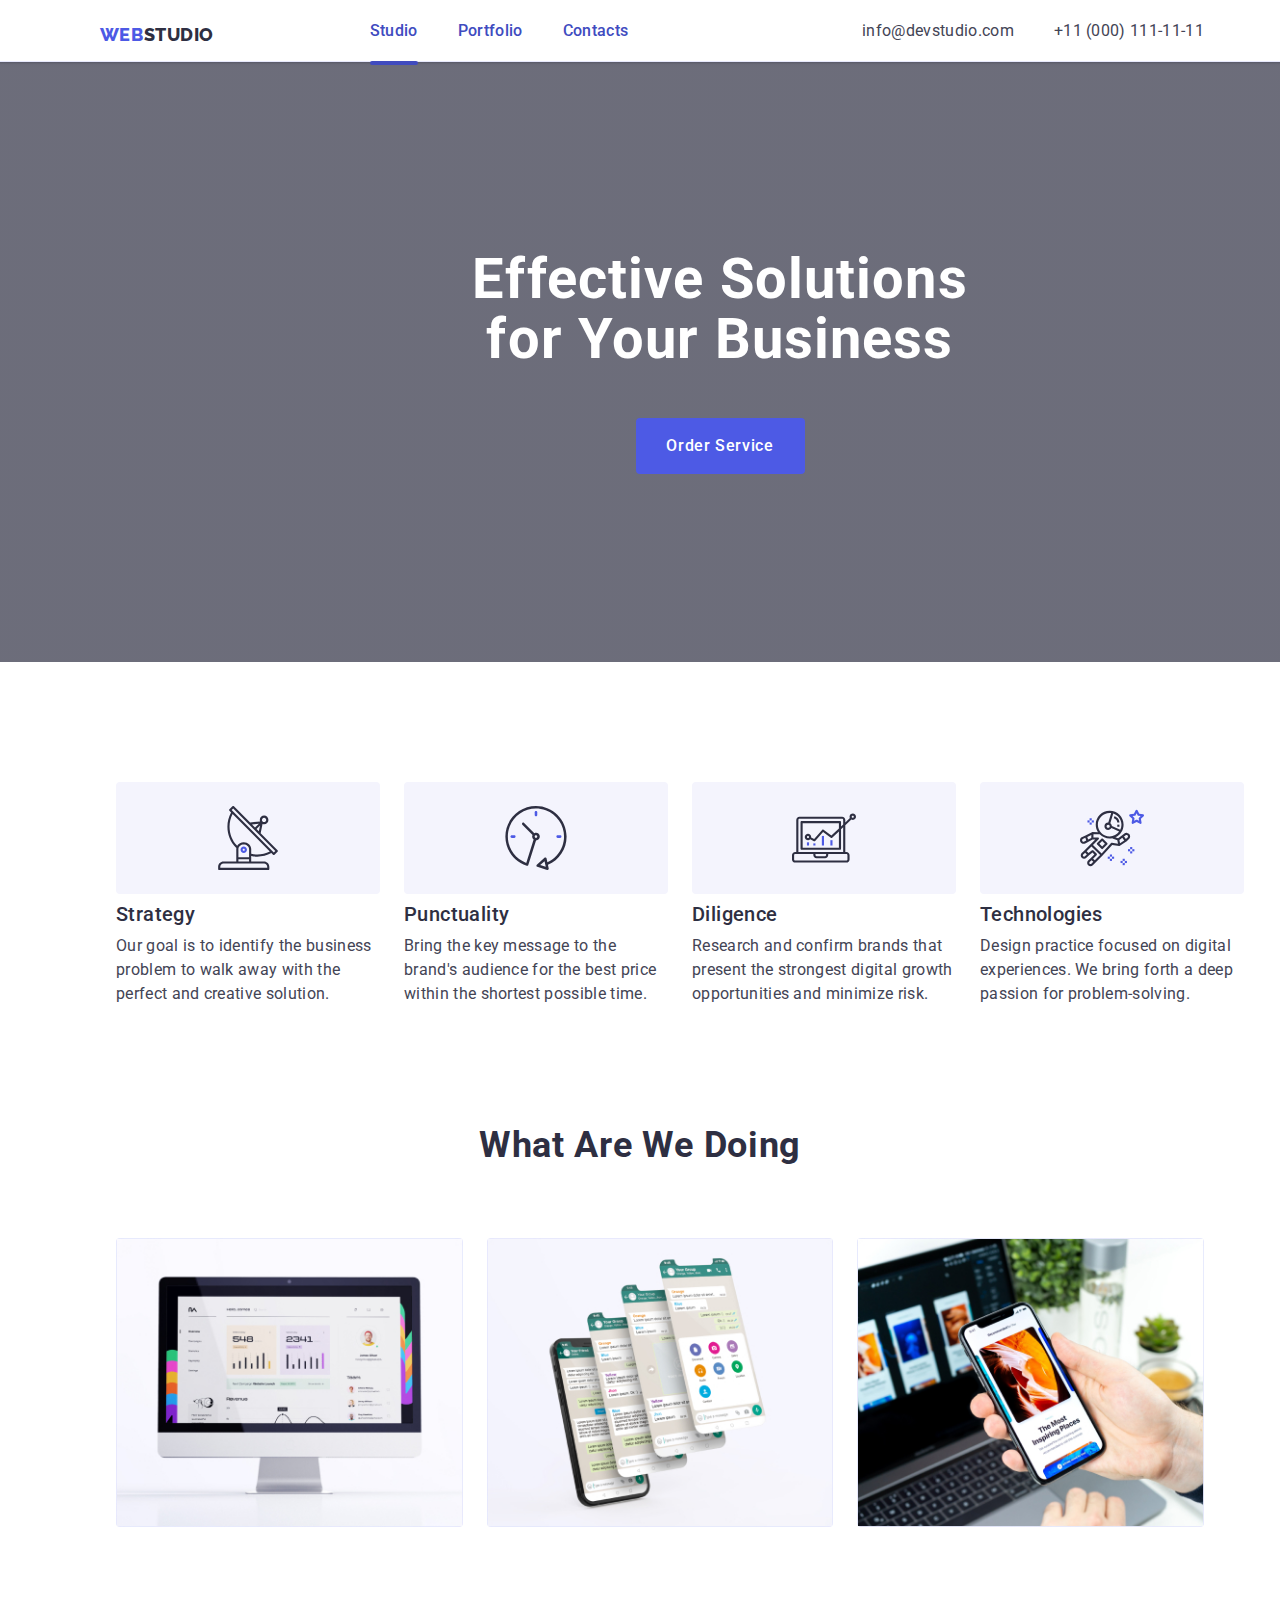
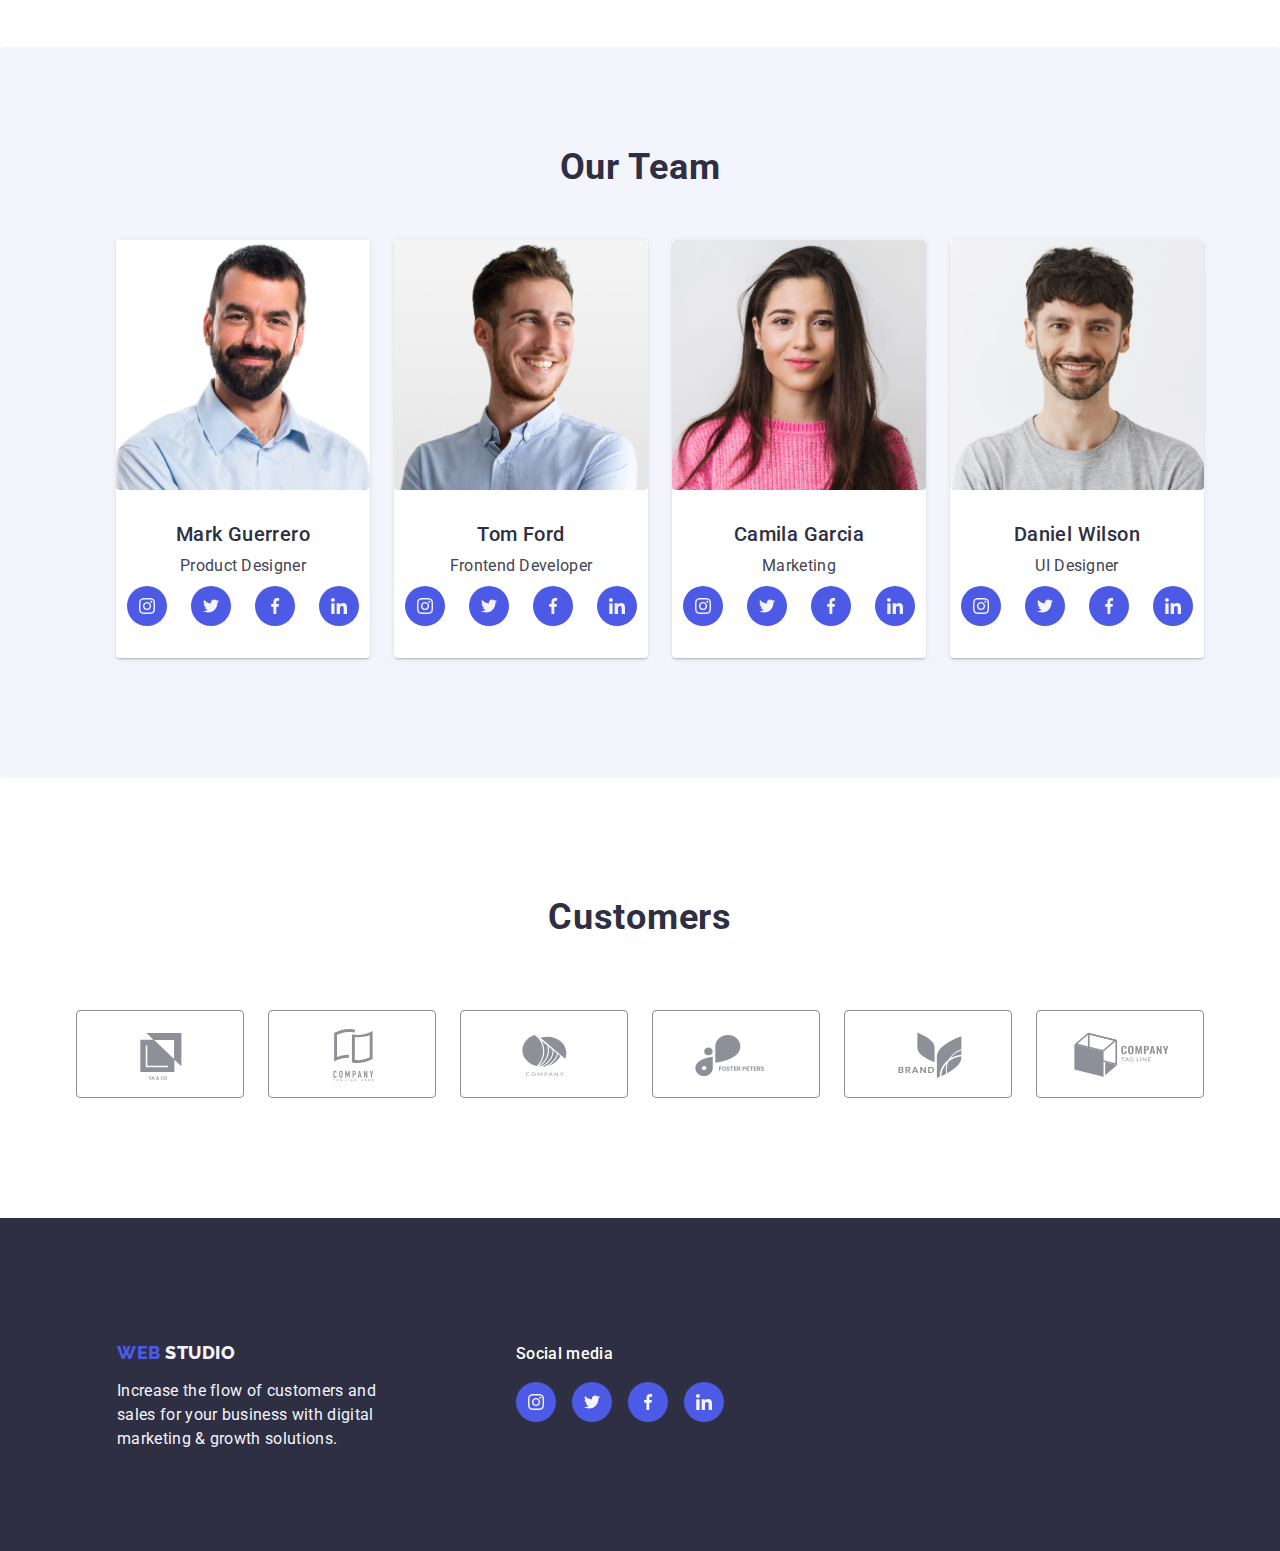
==== index.html @ b7821b1b "starting" ====
<!DOCTYPE html>
<html lang="en">

<head>
  <meta charset="UTF-8" />
  <meta name="viewport" content="width=device-width, initial-scale=1.0" />
  <title>webstudio</title>
  <link rel="stylesheet" href="https://cdnjs.cloudflare.com/ajax/libs/modern-normalize/2.0.0/modern-normalize.min.css"
    integrity="sha512-4xo8blKMVCiXpTaLzQSLSw3KFOVPWhm/TRtuPVc4WG6kUgjH6J03IBuG7JZPkcWMxJ5huwaBpOpnwYElP/m6wg=="
    crossorigin="anonymous" referrerpolicy="no-referrer" />
  <link rel="preconnect" href="https://fonts.googleapis.com" />
  <link rel="preconnect" href="https://fonts.gstatic.com" crossorigin />
  <link href="https://fonts.googleapis.com/css2?family=Raleway:wght@800&family=Roboto:wght@400;500;700&display=swap"
    rel="stylesheet" />
  <link rel="stylesheet" href="./css/styles.css" />
  <link rel="portfolio" href="./portfolio.html" />

</head>

<!-- header section -->

<body>
  <header class="header-section">
    <div class="display-flex container">
      <nav class="display-flex ">
        <a class="logo_webstudio link " href="./index.html">web<span class="studio_icon">Studio</span></a>
        <ul class="display-flex child">
          <li>
            <a class="list_item link nav-link" href="./index.html">Studio</a>
          </li>
          <li>
            <a class="list_item link " href="./portfolio.html">Portfolio</a>
          </li>
          <li>
            <a class="list_item link " href="">Contacts</a>
          </li>
        </ul>
      </nav>
      <!-- contact section -->

      <address class="contact-info">
        <ul class="address-item list">
          <li>
            <a class="contact_item link" href="mailto:info@devstudio.com">info@devstudio.com</a>
          </li>
          <li>
            <a class="contact_item link " href="tel:+110001111111">
              +11 (000) 111-11-11</a>
          </li>
        </ul>
      </address>
    </div>
  </header>


  <main>
    <!-- title section-->

    <section class="title_section display-flex">
      <div class="container">
        <h1 class="title-efectiv-solution">
          Effective Solutions for Your Business
        </h1>
        <button class="book_service_button " type="button" data-modal-open>Order
          Service
        </button>
      </div>
    </section>

    <!-- about section -->

    <section class=" title-section-h">
      <div class="container">
        <h2 class="visually-hidden">title</h2>
        <ul class="list display-flex-about-section">
          <li>
            <div class="div-icon">
              <svg width="64" height="64">
                <use href="./images/icons.svg#antenna"></use>
              </svg>
            </div>
            <h3 class="about-section-title">Strategy</h3>
            <p class="paragraf-about-section">
              Our goal is to identify the business problem to walk away with
              the perfect and creative solution.
            </p>
          </li>
          <li class="about-section-list">
            <div class="div-icon">
              <svg width="64" height="64">
                <use href="./images/icons.svg#clock"></use>
              </svg>
            </div>
            <h3 class="about-section-title">Punctuality</h3>
            <p class="paragraf-about-section">
              Bring the key message to the brand's audience for the best price
              within the shortest possible time.
            </p>
          </li>
          <li class="about-section-list">
            <div class="div-icon">
              <svg width="64" height="64">
                <use href="./images/icons.svg#diagram"></use>
              </svg>
            </div>
            <h3 class="about-section-title">Diligence</h3>
            <p class="paragraf-about-section">
              Research and confirm brands that present the strongest digital
              growth opportunities and minimize risk.
            </p>
          </li>
          <li class="about-section-list">
            <div class="div-icon">
              <svg width="64" height="64">
                <use href="./images/icons.svg#astronaut"></use>
              </svg>
            </div>
            <h3 class="about-section-title">Technologies</h3>
            <p class="paragraf-about-section">
              Design practice focused on digital experiences. We bring forth a
              deep passion for problem-solving.
            </p>
          </li>
        </ul>
      </div>
    </section>

    <!-- what we are doing section -->
    <section class="what-are-we-doing-section">
      <div class="container">
        <h2 class="what-are-we-title">What are we doing</h2>
        <ul class="list what-are-we-doing-list">
          <li class="imag-list">
            <img class="images" src="./images/imagespc.jpg" alt="pc picture" width="360" height="300" />
          </li>
          <li class="imag-list">
            <img class="images" src="./images/imagesphone.jpg" alt="phone pages" width="360" height="300" />
          </li>
          <li class="imag-list">
            <img class="images" src="./images/imagesphone2.jpg" alt="phone picture" width="360" height="300" />
          </li>
        </ul>
      </div>
    </section>
    <!-- out team section -->

    <section class="our_team_section">
      <div class="container">
        <h2 class="team_title">Our Team</h2>
        <ul class=" our-team-list list">
          <li class="image-background">
            <img class="images" src="./images/imgmark.jpg" alt="Mark picture" width="264" height="260" />
            <div class="name-and-post">
              <h3 class="our_team_subtitle">Mark Guerrero</h3>
              <p class="paragraf_item">Product Designer</p>
              <ul class="social-links">
                <li class="for-all-list">
                  <a href="instagram.com" class="link-web">
                    <svg width="16" height="16" class="svg-list">
                      <use href="./images/icons.svg#instagram"></use>
                    </svg>
                  </a>
                </li>
                <li class="for-all-list">
                  <a href="twitter.com" class="link-web">
                    <svg width="16" height="16" class="svg-list">
                      <use href="./images/icons.svg#twitter"></use>
                    </svg>
                  </a>
                </li>
                <li class="for-all-list">
                  <a href="facebook.com" class="link-web">
                    <svg width="16" height="16" class="svg-list">
                      <use href="./images/icons.svg#facebook"></use>
                    </svg>
                  </a>
                </li>
                <li class="for-all-list">
                  <a href="linkedin.com" class="link-web">
                    <svg width="16" height="16" class="svg-list">
                      <use href="./images/icons.svg#linkedin"></use>
                    </svg>
                  </a>
                </li>
              </ul>
            </div>
          </li>
          <li class="image-background">
            <img class="images" src="./images/imgtom.jpg" alt="Tom picture" width="264" height="260" />
            <div class="name-and-post">
              <h3 class="our_team_subtitle">Tom Ford</h3>
              <p class="paragraf_item">Frontend Developer</p>
              <ul class="social-links">
                <li class="for-all-list">
                  <a href="instagram.com" class="link-web">
                    <svg width="16" height="16" class="svg-list">
                      <use href="./images/icons.svg#instagram"></use>
                    </svg>
                  </a>
                </li>
                <li class="for-all-list">
                  <a href="twitter.com" class="link-web">
                    <svg width="16" height="16" class="svg-list">
                      <use href="./images/icons.svg#twitter"></use>
                    </svg>
                  </a>
                </li>
                <li class="for-all-list">
                  <a href="facebook.com" class="link-web">
                    <svg width="16" height="16" class="svg-list">
                      <use href="./images/icons.svg#facebook"></use>
                    </svg>
                  </a>
                </li>
                <li class="for-all-list">
                  <a href="linkedin.com" class="link-web">
                    <svg width="16" height="16" class="svg-list">
                      <use href="./images/icons.svg#linkedin"></use>
                    </svg>
                  </a>
                </li>
              </ul>
            </div>
          </li>
          <li class="image-background">
            <img class="images" src="./images/imgCamila.jpg" alt="Camila picture" width="264" height="260" />
            <div class="name-and-post">
              <h3 class="our_team_subtitle">Camila Garcia</h3>
              <p class="paragraf_item">Marketing</p>
              <ul class="social-links">
                <li class="for-all-list">
                  <a href="instagram.com" class="link-web">
                    <svg width="16" height="16" class="svg-list">
                      <use href="./images/icons.svg#instagram"></use>
                    </svg>
                  </a>
                </li>
                <li class="for-all-list">
                  <a href="twitter.com" class="link-web">
                    <svg width="16" height="16" class="svg-list">
                      <use href="./images/icons.svg#twitter"></use>
                    </svg>
                  </a>
                </li>
                <li class="for-all-list">
                  <a href="facebook.com" class="link-web">
                    <svg width="16" height="16" class="svg-list">
                      <use href="./images/icons.svg#facebook"></use>
                    </svg>
                  </a>
                </li>
                <li class="for-all-list">
                  <a href="linkedin.com" class="link-web">
                    <svg width="16" height="16" class="svg-list">
                      <use href="./images/icons.svg#linkedin"></use>
                    </svg>
                  </a>
                </li>
              </ul>
            </div>
          </li>
          <li class="image-background">
            <img class="images" src="./images/imgDaniel.jpg" alt="Daniel picture" width="264" height="260" />
            <div class="name-and-post">
              <h3 class="our_team_subtitle">Daniel Wilson</h3>
              <p class="paragraf_item">UI Designer</p>
              <ul class="social-links">
                <li class="for-all-list">
                  <a href="instagram.com" class="link-web">
                    <svg width="16" height="16" class="svg-list">
                      <use href="./images/icons.svg#instagram"></use>
                    </svg>
                  </a>
                </li>
                <li class="for-all-list">
                  <a href="twitter.com" class="link-web">
                    <svg width="16" height="16" class="svg-list">
                      <use href="./images/icons.svg#twitter"></use>
                    </svg>
                  </a>
                </li>
                <li class="for-all-list">
                  <a href="facebook.com" class="link-web">
                    <svg width="16" height="16" class="svg-list">
                      <use href="./images/icons.svg#facebook"></use>
                    </svg>
                  </a>
                </li>
                <li class="for-all-list">
                  <a href="linkedin.com" class="link-web">
                    <svg width=" 16" height=" 16" class="svg-list">
                      <use href="./images/icons.svg#linkedin"></use>
                    </svg>
                  </a>
                </li>
              </ul>
            </div>
          </li>
        </ul>
      </div>
    </section>
    <!-- costumer section -->
    <section class="section-costumers">
      <div class="container">
        <h2 class="costumer-title">Customers</h2>
        <ul class="costumers-list">
          <li class="elements-list">
            <a href="" class="elements-link">
              <svg width="104" height="56" class="svg-for-list">
                <use href="./images/icons.svg#Logo-squere"></use>
              </svg></a>
          </li>
          <li class="elements-list">
            <a href="" class="elements-link">
              <svg width="104" height="56" class="svg-for-list">
                <use href="./images/icons.svg#Logo-company-squere"></use>
              </svg></a>
          </li>
          <li class="elements-list">
            <a href="" class="elements-link">
              <svg width="104" height="56" class="svg-for-list">
                <use href="./images/icons.svg#Logo-round"></use>
              </svg></a>
          </li>
          <li class="elements-list">
            <a href="" class="elements-link">
              <svg width="104" height="56" class="svg-for-list">
                <use href="./images/icons.svg#Logo-foster"></use>
              </svg></a>
          </li>
          <li class="elements-list">
            <a href="" class="elements-link">
              <svg width="104" height="56" class="svg-for-list">
                <use href="./images/icons.svg#Logo-brand"></use>
              </svg></a>
          </li>
          <li class="elements-list">
            <a href="" class="elements-link">
              <svg width="104" height="56" class="svg-for-list">
                <use href="./images/icons.svg#Logo-company"></use>
              </svg></a>
          </li>
        </ul>
      </div>
    </section>
  </main>
  <!-- footer section -->

  <footer>

    <div class="footer-div container ">

      <div class="div-logo-footer">
        <a class="logo_webstudio link" href="./index.html">web
          <span class="studio_item_foother">Studio</span>
        </a>
        <p class="footer_text">
          Increase the flow of customers and sales for your business with
          digital marketing & growth solutions.
        </p>
      </div>

      <div class="container div-social-media">
        <p class="social-media-footer">Social media</p>
        <ul class="social-links-footer">
          <li class="for-all-list-footer">
            <a href="instagram.com" class="link-web-footer">
              <svg width="24" height="24" class="svg-list">
                <use href="./images/icons.svg#instagram"></use>
              </svg>
            </a>
          </li>
          <li class="for-all-list-footer">
            <a href="twitter.com" class="link-web-footer">
              <svg width="24" height="24" class="svg-list">
                <use href="./images/icons.svg#twitter"></use>
              </svg>
            </a>
          </li>
          <li class="for-all-list-footer">
            <a href="facebook.com" class="link-web-footer">
              <svg width="24" height="24" class="svg-list">
                <use href="./images/icons.svg#facebook"></use>
              </svg>
            </a>
          </li>
          <li class="for-all-list-footer">
            <a href="linkedin.com" class="link-web-footer">
              <svg width="24" height="24" class="svg-list">
                <use href="./images/icons.svg#linkedin"></use>
              </svg>
            </a>
          </li>
        </ul>
      </div>

    </div>
  </footer>

  <div class="modal-window is-hidden" data-modal>
    <div class="inside-modal-window">
      <button class="button-modal-window" type="button" data-modal-close>
        <svg width="8" height="8" class="svg-modal-window">
          <use href="./images/icons.svg#close-buton"></use>
        </svg> </button>
    </div>

  </div>
  <script src="./modal.js"></script>
</body>

</html>
---- css/styles.css ----
:root {
  --SLATE: #434455;
  --IRIS: #4d5ae5;
  --CLOUD: #f4f4fd;
  --NAVY-BLUE: #2e2f42;
  --WHITE: #ffffffff;
  --OCEAN: #404bbf;
  --CORNFLOWER: #e7e9fc;
  --text-font-family: "Roboto", sans-serif;
  --logo-font-family: "Raleway", sans-serif;
}
body {
  background-color: #ffffffff;
  color: #434455;
  font-family: var(--text-font-family);
  font-size: 16px;
  font-style: normal;
  font-weight: 400;
  line-height: 24px; /* 150% */
  letter-spacing: 0.32px;
}

/* global styles */
*,
*::before,
*::after {
  box-sizing: border-box;
}
* {
  margin: 0;
}
a {
  text-decoration: none;
}
ul {
  list-style-type: none;
}

.nav-link::after {
  display: block;
  content: "";
  position: absolute;
  left: 0;
  bottom: -1px;
  background-color: #404bbf;
  border-radius: 2px;
  width: 100%;
  height: 4px;
 color: #404bbf;
}



/* container si flex general */
.container {
  width: 1158px;
  margin: 0 auto;
  padding: 0 15px;
}
.display-flex {
  display: flex;
  align-items: center;
  margin-inline: auto;
  gap: 40px;
}
/* visual hiden */

.visually-hidden {
  position: absolute;
  width: 1px;
  height: 1px;
  margin: -1px;
  border: 0;
  padding: 0;
  white-space: nowrap;
  clip-path: inset(100%);
  clip: rect(0 0 0 0);
  overflow: hidden;
}

/* logo section */

.header-section {
  flex-shrink: 0;
  flex-direction: row;
  align-items: center;
  border-bottom: 1px solid #e7e9fc;
  box-shadow: 0px 2px 1px rgba(46, 47, 66, 0.08),
    0px 1px 1px rgba(46, 47, 66, 0.16), 0px 1px 6px rgba(46, 47, 66, 0.08);
}

.logo_webstudio {
  font-family: var(--logo-font-family);
  font-size: 18px;
  font-weight: 800;
  line-height: 1.17;
  letter-spacing: 0.03em;
  text-transform: uppercase;
  color: var(--IRIS), #4d5ae5;
  padding-top: 24px;
}

.child {
  list-style-type: none;
  gap: 40px;
}

.studio_icon {
  color: var(--NAVY-BLUE);
}

.list_item {color: #404bbf;
  /* color: var(--NAVY-BLUE), #2e2f42; */
  font-size: 16px;
  font-weight: 500;
  line-height: 1.5;
  letter-spacing: 0.02em;
  padding-top: 24px;
  padding-bottom: 24px;
  position: relative;
  
  transition: color 250ms cubic-bezier(0.4, 0, 0.2, 1);
}

.link {
  text-decoration: none;
  color: #404bbf;
}

.link:hover,
.link:focus {
  color: var(--OCEAN);
}

/* contact section */

.contact-info {
  padding-left: 130px;
}
.address-item {
  color: var(--SLATE), #434455;
  font-style: normal;
  display: flex;
  gap: 40px;
  transition: color 250ms cubic-bezier(0.4, 0, 0.2, 1);
}

.contact_item {
  color: var(--SLATE), #434455;
  transition: color 250ms cubic-bezier(0.4, 0, 0.2, 1);
}

/* title section */

.title_section {
  background-image: linear-gradient(
      rgba(46, 47, 66, 0.7),
      rgba(46, 47, 66, 0.7)
    ),
    url(../images/background-image.jpg);
  background-size: cover;
  background-repeat: no-repeat;
  background-position: center;
  color: var(--WHITE);
  font-size: 56px;
  font-weight: 700;
  line-height: 1.07;
  letter-spacing: 0.02em;
  width: 1440px;
  height: 600px;
  flex-shrink: 0;
  padding-top: 188px;
  padding-bottom: 188px;
  max-width: 1440px;
}

.title-efectiv-solution {
  font-size: 56px;
  font-weight: 700;
  line-height: 1.07;
  letter-spacing: 0.02em;
  text-align: center;
  max-width: 496px;
  margin: 0 auto;
}

/* buton section index */

.book_service_button {
  font-family: var(--text-font-family);
  background-color: var(--IRIS);
  color: var(--WHITE);
  margin: 0 auto;
  font-size: 16px;
  font-style: normal;
  font-weight: 500;
  line-height: 24px; /* 150% */
  letter-spacing: 0.64px;
  cursor: pointer;
  display: block;
  margin-top: 48px;
  min-width: 169px;
  height: 56px;
  border: none;
  border-radius: 4px;
  transition: background-color 250ms cubic-bezier(0.4, 0, 0.2, 1);
}

.book_service_button:hover,
.book_service_button:focus {
  background-color: var(--OCEAN);
}

/* about section  */
.list {
  list-style: none;
  color: var(--SLATE), #434455;
}
.title-section-h {
  padding: 120px 0;
  display: flex;
}
.display-flex-about-section {
  display: flex;
  gap: 24px;
}

.div-icon {
  display: flex;
  align-items: center;
  justify-content: center;
  height: 112px;
  background-color: #f4f4fd;
  border-radius: 4px;
  margin-bottom: 8px;
}

.about-section-title {
  color: #2e2f42;
  font-size: 20px;
  font-style: normal;
  font-weight: 500;
  line-height: 1.2;
  letter-spacing: 0.4px;
  text-align: center;
  width: calc((100% - 72px) / 4);
  margin-bottom: 8px;
}

.paragraf-about-section {
  color: var(--SLATE);
  background-color: var(--WHITE);
  display: flex;
  width: 264px;
  height: 72px;
}

/* what we are doing section  */

.what-are-we-doing-section {
  padding-bottom: 120px;
}

.what-are-we-title {
  color: var(--NAVY-BLUE);
  text-align: center;
  font-size: 36px;
  font-style: normal;
  font-weight: 700;
  line-height: 1.11;
  letter-spacing: 0.72px;
  text-transform: capitalize;
  margin: 0 auto;
  margin-bottom: 72px;
}

.what-are-we-doing-list {
  display: flex;
  gap: 24px;
}

.imag-list {
  flex-basis: calc(100% - 48px) / 3;
}

.images {
  display: block;
  border-radius: 4px;
  max-width: 100%;
  height: auto;
  transition: box-shadow 250ms cubic-bezier(0.4, 0, 0, 0.2, 1);
}
.images:hover,
.images:focus {
  transform: translateY(0%);
}

/* our tem section */

.our_team_section {
  background-color: var(--CLOUD);
  padding: 120px 0;
  border-radius: 4px;
}

.team_title {
  color: var(--NAVY-BLUE);
  text-align: center;
  font-size: 36px;
  font-style: normal;
  font-weight: 700;
  line-height: 1.11px;
  letter-spacing: 0.02em;
  text-transform: capitalize;
  margin-bottom: 72px;
}

.our-team-list {
  display: flex;
  gap: 24px;
  border-radius: 4px;
}
.image-background {
  border-radius: 0px 0px 4px 4px;
  width: calc((100% - 72px) / 4);
  background-color: #ffffff;
  box-shadow: 0px 1px 6px rgba(46, 47, 66, 0.08),
    0px 1px 1px rgba(46, 47, 66, 0.16), 0px 2px 1px rgba(46, 47, 66, 0.08);
}
.name-and-post {
  padding-top: 32px;
  padding-bottom: 32px;
  padding: 32px 0;
  text-align: center;
  background-color: #ffffff;
  border-radius: 4px;
}
.our_team_subtitle {
  color: #2e2f42;
  font-size: 20px;
  font-style: normal;
  font-weight: 500;
  line-height: 1.2;
  letter-spacing: 0.02em;
  background-color: var(--WHITE), #ffffffff;
  text-align: center;
  margin-bottom: 8px;
}

.paragraf_item {
  text-align: center;
}

.social-links {
  display: flex;
  justify-content: center;
  gap: 24px;
  margin-top: 8px;
  align-items: center;
  padding: 0;
}

.for-all-list {
  width: 40px;
  height: 40px;
}
.link-web {
  fill: #f4f4fd;
  width: 100%;
  height: 100%;
  background-color: #4d5ae5;
  border-radius: 50%;
  display: flex;
  align-items: center;
  justify-content: center;
  transition: background-color 250ms cubic-bezier(0.4, 0, 0.2, 1);
}
.link-web:hover {
  background-color: #404bbf;
}
.link-web:focus {
  background-color: #404bbf;
}
.svg-list {
  width: 16px;
  height: 16px;
}

/* costumer section */

.section-costumers {
  padding-top: 120px;
  padding-bottom: 120px;
}
.costumer-title {
  font-size: 36px;
  line-height: 111.111%;
  color: #2e2f42;
  margin-bottom: 72px;
  font-family: Roboto;
  text-align: center;
  font-style: normal;
  font-weight: 700;
  letter-spacing: 0.72px;
  text-transform: capitalize;
}
.costumers-list {
  display: flex;
  gap: 24px;
  height: 88px;
  padding: 0;
}
.elements-list {
  width: calc((100% - 120px) / 6);
}
.elements-link {
  width: 100%;
  height: 100%;
  border: 1px solid #8e8f99;
  border-radius: 4px;
  display: flex;
  align-items: center;
  justify-content: center;
  color: #8e8f99;
  transition: border-color 250ms cubic-bezier(0.4, 0, 0.2, 1),
    color 250ms cubic-bezier(0.4, 0, 0.2, 1);
}
.elements-link:hover,
.elements-link:focus {
  border-color: #404bbf;
  color: #404bbf;
}

.svg-for-list {
  fill: currentColor;
}

/* footer section */

footer {
  background-color: var(--NAVY-BLUE);
  padding: 100px 0;
}
.footer-div {
  display: flex;
  align-items: baseline;
  padding-left: 56px;
}
.div-logo-footer {
  margin-right: 120px;
}

.logo_webstudio {
  color: var(--IRIS);
  display: inline-block;
  margin-bottom: 16px;
  margin-right: 76px;
}
.studio_item_foother {
  color: var(--CLOUD);
}
.footer_text {
  color: var(--CLOUD);
  width: 264px;
}
.div-social-media {
  display: flex;
  flex-direction: column;
}
.social-media-footer {
  line-height: 1.5;
  font-weight: 500;
  font-size: 16px;
  letter-spacing: 0.02em;
  color: #ffffffff;
  margin-bottom: 16px;
}

.social-links-footer {
  display: flex;
  gap: 16px;
  padding: 0;
}
.for-all-list-footer {
  width: 40px;
  height: 40px;
}

.link-web-footer {
  fill: #f4f4fd;
  width: 100%;
  height: 100%;
  background-color: #4d5ae5;
  border-radius: 50%;
  display: flex;
  align-items: center;
  justify-content: center;
  transition: background-color 250ms cubic-bezier(0.4, 0, 0.2, 1);
}
.link-web-footer:hover,
.link-web-footer:focus {
  background-color: #31d0aa;
}

/* portfolio */

.main-section-portfolio {
  padding-top: 96px;
  padding-bottom: 120px;
}

.button_allingment {
  display: flex;
  justify-content: center;
  gap: 24px;
  margin-bottom: 72px;
}

/*  navigation menu */

.navi_menu {
  font-family: var(--text-font-family);
  color: var(--IRIS);
  background-color: var(--CLOUD);
  cursor: pointer;
  border: rgb(0, 0, 0);
  font-size: 16px;
  font-weight: 500;
  line-height: 1.5;
  letter-spacing: 0.04em;
  padding: 12px 24px;
  border: 1px solid #e7e9fc;
  border-radius: 4px;
  transition: color 250ms cubic-bezier(0.4, 0, 0.2, 1),
    background-color 250ms cubic-bezier(0.4, 0, 0.2, 1),
    border-color 250ms cubic-bezier(0.4, 0, 0.2, 1),
    box-shadow 250ms cubic-bezier(0.4, 0, 0.2, 1);
}

.navi_menu:hover,
.navi_menu:focus {
  background-color: #404bbf;
  color: #ffffff;
  border: 1px solid transparent;
  box-shadow: 0px 3px 1px rgba(0, 0, 0, 0.1), 0px 2px 1px rgba(0, 0, 0, 0.08),
    0px 2px 2px rgba(0, 0, 0, 0.12);
}

.buttons-portfolio {
  border: 1px solid transparent #e7e9fc;
  border-radius: 4px;
}

/* pictures section portfolio */

.img-list-portfolio {
  display: flex;
  flex-wrap: wrap;
  column-gap: 24px;
  row-gap: 48px;
  padding-left: 0px;
}

.li.img-portfolio {
  width: calc((100% - 48px) / 3);
  display: block;
}
.img-portfolio:hover,
.img-portfolio:focus {
  box-shadow: 0px 1px 6px rgba(46, 47, 66, 0.08),
    0px 1px 1px rgba(46, 47, 66, 0.16), 0px 2px 1px rgba(46, 47, 66, 0.08);
}

.link-butons {
  text-decoration: none;
  color: var(--NAVY-BLUE);
  display: block;
  transition: box-shadow 250ms cubic-bezier(0.4, 0, 0.2, 1);
}
.link-butons:hover .paragraf-img,
.link-butons:focus .paragraf-img {
  box-shadow: 0px 1px 6px rgba(46, 47, 66, 0.08),
    0px 1px 1px rgba(46, 47, 66, 0.16), 0px 2px 1px rgba(46, 47, 66, 0.08);
  transform: translateY(0%);
}
.img-div {
  position: relative;
  overflow: hidden;
}
.paragraf-img {
  position: absolute;
  top: 0;
  font-size: 16px;
  line-height: 1.5;
  letter-spacing: 0.02;
  color: #f4f4fd;
  padding: 40px 32px;
  background-color: #4d5ae5;
  height: 100%;
  width: 100%;
  transform: translateY( 100%);
  transition: transform 250ms cubic-bezier(0.4, 0, 0.2, 1);
}
.div-portfolio {
  padding: 32px 16px;
  border: 1px solid #e7e9fc;
  border-top: none;
}
.subtitle_portfolio_img {
  font-weight: 500;
  font-size: 20px;
  line-height: 1.2;
  letter-spacing: 0.02em;
  color: var(--NAVY-BLUE);
  margin-bottom: 8px;
}

.subtitle_paragraf {
  font-size: 16px;
  line-height: 1.5;
  letter-spacing: 0.02em;
  color: var(--SLATE);
}
.subtitle_paragraf:hover,
.subtitle_paragraf:focus {
  transform: translateY(0%);
}
.modal-window {
  position: fixed;
  top: 0;
  left: 0;
 height: 100%;
 width:100%;
  background-color: rgba(46, 47, 66, 0.4);
  transition: opacity 250ms cubic-bezier(0.4, 0, 0.2, 1),
    visibility 250ms cubic-bezier(0.4, 0, 0.2, 1);
     
}
.is-hidden {
  width: 100%;
  height: 100%;
  opacity: 0;
  visibility: hidden;
  pointer-events:none;
}
.inside-modal-window {
  position: absolute;
  top: 50%;
  left: 50%;
  transform: translate(-50%, -50%) scale(1);
  width: 408px;
  min-height: 584px;
  background: #fcfcfc;
  box-shadow: 0px 1px 1px rgba(0, 0, 0, 0, 0.14), 0px 1px 3px rgba(0, 0, 0, 0, 0, 0.12), 0px 2px 1px rgba(0, 0, 0, 0, 0.2);
  border-radius: 4px;
  transition: transform 250ms cubic-bezier(0.4, 0, 0.2, 1);
}
.button-modal-window {
  position: absolute;
  top: 24px;
  right: 24px;
  width: 24px;
  height: 24px;
  border-radius: 50%;
  display: flex;
  align-items: center;
  justify-content: center;
  background-color: #e7e9fc;
  border: 1px solid rgba( 0, 0, 0, 0.1);
  padding: 0;
  cursor: pointer;
  transition: background-color 250ms cubic-bezier(0.4, 0, 0.2, 1),
    border 250ms cubic-bezier(0.4, 0, 0.2, 1);
}
.button-modal-window:hover,
.button-modal-window:focus {
  background-color: #404bbf;
  border: none;
  fill: var(--WHITE);
}
.svg-modal-window {
  transition: fill 250ms cubic-bezier(0.4, 0, 0.2, 1);
}
.svg-modal-window:hover,
.svg-modal-window:focus{
  
}
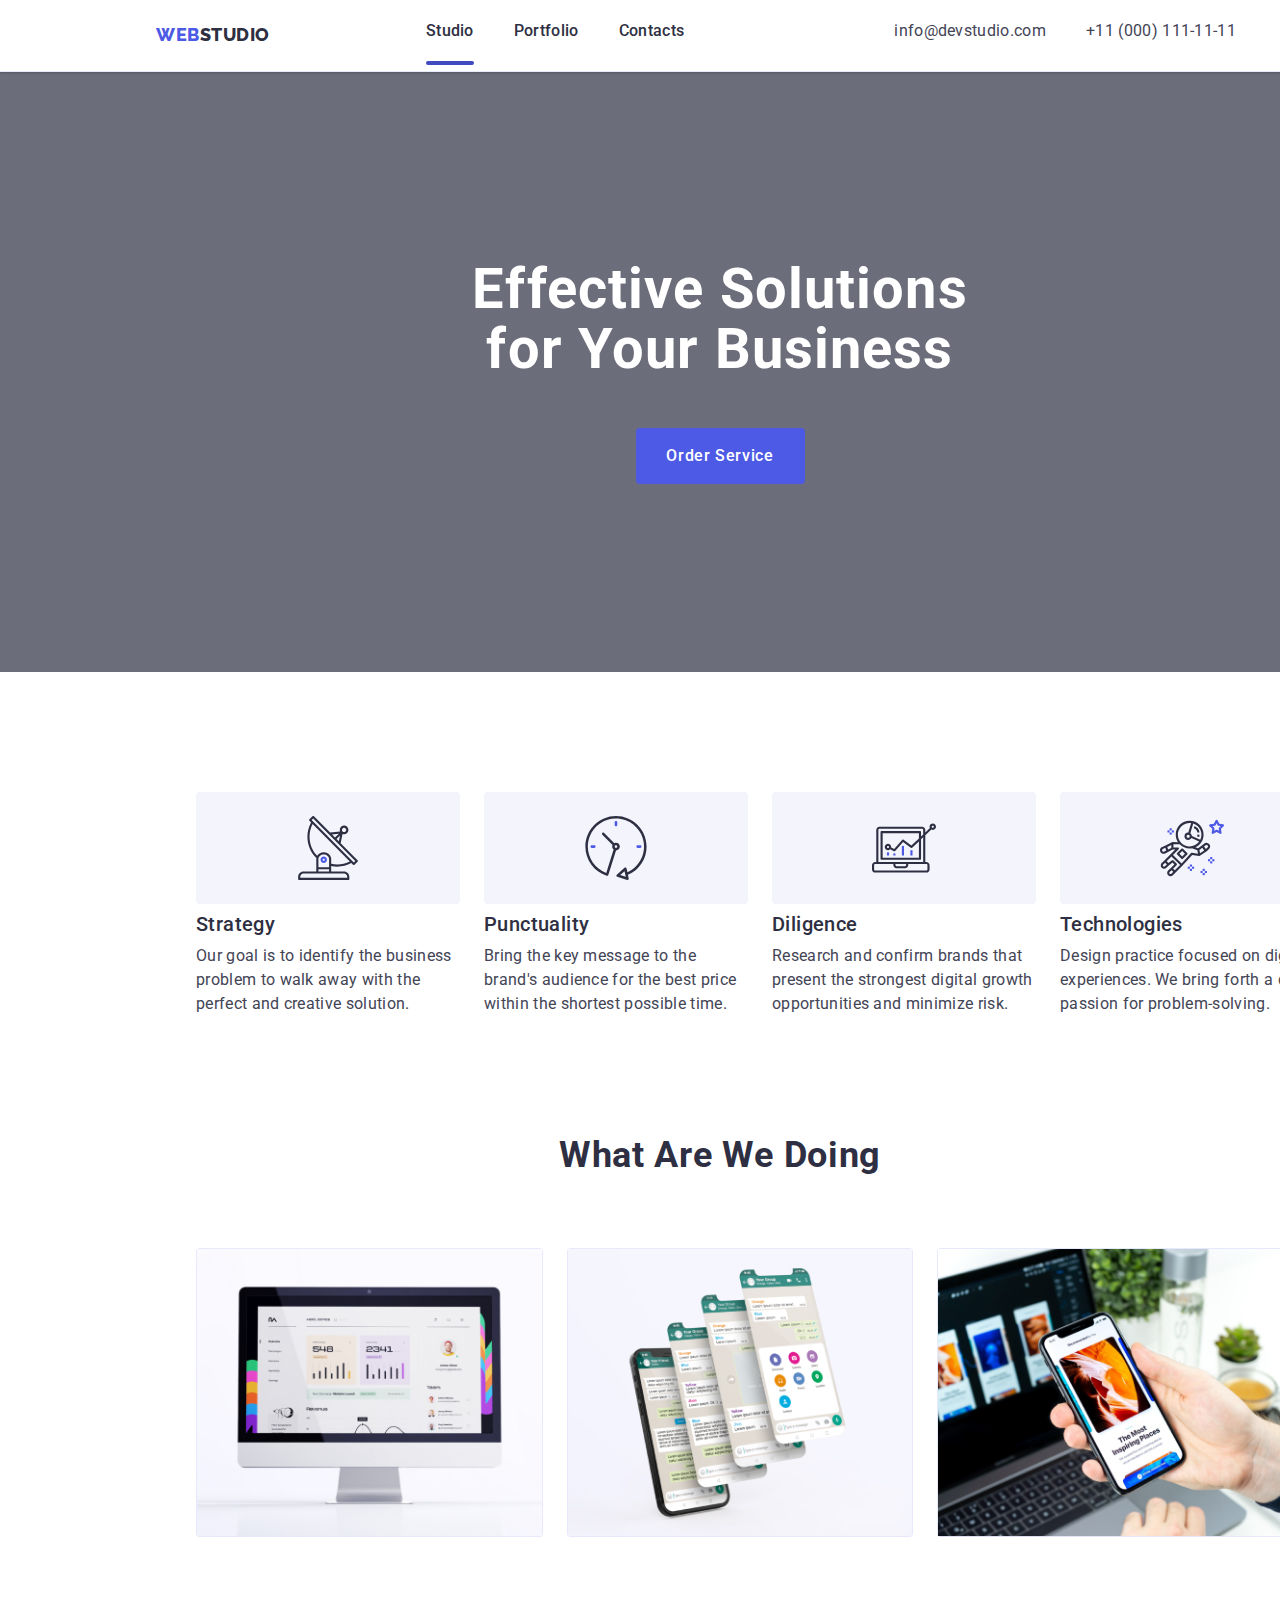
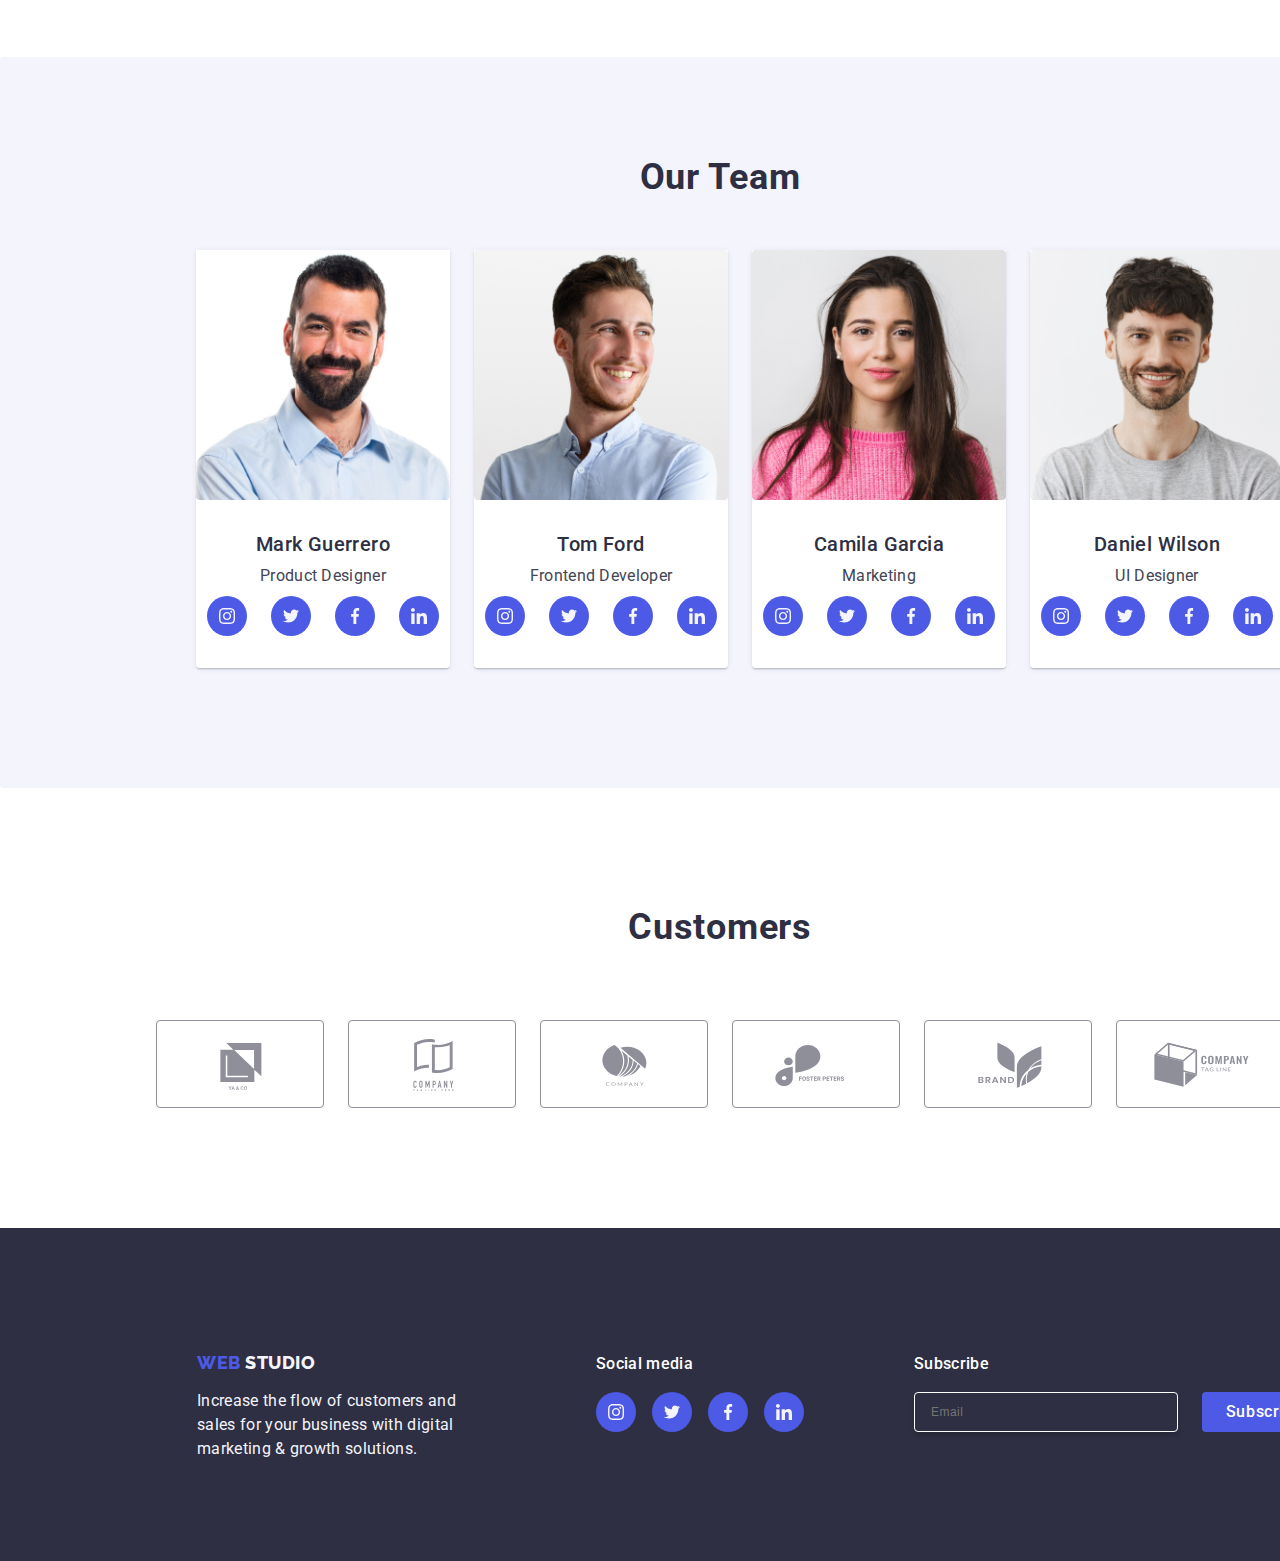
==== commit baa1a560: "update codes" ====
--- a/index.html
+++ b/index.html
@@ -44,7 +44,7 @@
             <a class="contact_item link" href="mailto:info@devstudio.com">info@devstudio.com</a>
           </li>
           <li>
-            <a class="contact_item link " href="tel:+110001111111">
+            <a class="contact_item link last-li" href="tel:+110001111111">
               +11 (000) 111-11-11</a>
           </li>
         </ul>
@@ -393,16 +393,87 @@
           </li>
         </ul>
       </div>
-
+      <div class=" container">
+        <p class="subscribe-footer">Subscribe</p>
+
+        <form class="form-subscribe">
+          <label class="label-form">
+
+            <input class="input-label" type="email" name="email" placeholder="Email" />
+          </label>
+          <button class="button-subscribe" type="submit">Subscribe <svg class="svg-button" width="24" height="24">
+              <use href="./images/icons.svg#subs"></use>
+            </svg>
+          </button>
+        </form>
+
+      </div>
     </div>
   </footer>
 
   <div class="modal-window is-hidden" data-modal>
-    <div class="inside-modal-window">
-      <button class="button-modal-window" type="button" data-modal-close>
+    <div class="inside-modal-window"><button class="button-modal-window" type="button" data-modal-close>
         <svg width="8" height="8" class="svg-modal-window">
           <use href="./images/icons.svg#close-buton"></use>
         </svg> </button>
+      <p class="modal-window-paragraf">Leave your contacts and we will call you back</p>
+      <form action="subscribe">
+        <div class="div-form">
+          <label class="label-class" for="user-name">Name</label>
+          <div class="div-class-input">
+            <input class="input-class" id="user-name" name="user-name" type="text">
+            <svg class="svg-inside-modal-window" width="18" height="24">
+              <use href="./images/icons.svg#user-black">
+
+              </use>
+            </svg>
+          </div>
+        </div>
+        <div class="div-form">
+          <label class="label-class" for="user-name">Phone</label>
+          <div class="div-class-input">
+            <input class="input-class" id="user-name" name="user-name" type="text">
+            <svg class="svg-inside-modal-window" width="18" height="24">
+              <use href="./images/icons.svg#phone-black">
+
+              </use>
+            </svg>
+          </div>
+        </div>
+        <div class="div-form">
+          <label class="label-class" for="user-name">Email</label>
+          <div class="div-class-input">
+            <input class="input-class" id="user-name" name="user-name" type="text">
+            <svg class="svg-inside-modal-window" width="18" height="24">
+              <use href="./images/icons.svg#email-black">
+
+              </use>
+            </svg>
+          </div>
+        </div>
+        <div class="div-textarea">
+          <label class="label-class" for="user-comment">Comment</label>
+          <textarea class="textarea-class" id="user-comment" name="user-comment" placeholder="Text input">
+
+          </textarea>
+        </div>
+        <div class="lable-div">
+          <input class="input-checkbox visually-hidden" value="true" id="user-privacy" type="checkbox"
+            name="user-privacy" checked>
+          <label class="lable-user-privacy" for="" id="user-privacy">
+            <span class="lable-span">
+              <svg class="svg-class-label" width="10" height="8">
+                <use href="./images/icons.svg#checkbox">
+                </use>
+              </svg> </span>I accept the terms and conditions of the
+            <a class="link-policy" href="">Privacy Policy</a>
+          </label>
+        </div>
+        <button class="custom-button">
+          Send
+        </button>
+      </form>
+
     </div>
 
   </div>
--- a/css/styles.css
+++ b/css/styles.css
@@ -18,6 +18,8 @@
   font-weight: 400;
   line-height: 24px; /* 150% */
   letter-spacing: 0.32px;
+  width: 1440px;
+  height: 2592px;
 }
 
 /* global styles */
@@ -60,7 +62,6 @@
 .display-flex {
   display: flex;
   align-items: center;
-  margin-inline: auto;
   gap: 40px;
 }
 /* visual hiden */
@@ -81,6 +82,8 @@
 /* logo section */
 
 .header-section {
+  width: 1440px;
+  height: 72px;
   flex-shrink: 0;
   flex-direction: row;
   align-items: center;
@@ -124,7 +127,7 @@
 
 .link {
   text-decoration: none;
-  color: #404bbf;
+  color: var(--NAVY-BLUE);
 }
 
 .link:hover,
@@ -630,15 +633,158 @@
   top: 0;
   left: 0;
  height: 100%;
- width:100%;
+   width:100%;
   background-color: rgba(46, 47, 66, 0.4);
   transition: opacity 250ms cubic-bezier(0.4, 0, 0.2, 1),
     visibility 250ms cubic-bezier(0.4, 0, 0.2, 1);
+
+   
      
 }
+
+.modal-window-paragraf{
+  font-weight: 500;
+  font-size: 16px;
+  line-height: 1.5;
+  text-align: center;
+  letter-spacing: 0.02em;
+  color:#2E2F42;
+  margin-bottom: 16px;
+
+
+}
+.div-form{
+   margin-bottom: 8px;
+
+}
+
+.div-class-input{
+   position: relative;
+
+}
+.input-class{
+  width: 100%;
+  height: 40px;
+   border: 1px solid rgba(46, 47, 66, 0.4);
+   border-radius: 4px;
+   background-color: transparent;
+   padding-left: 38px;
+   outline: transparent;
+   transition: border-color 250ms cubic-bezier(0.4, 0, 0.2, 1);
+  
+
+
+}
+.svg-inside-modal-window{
+position: absolute;
+left: 16px ;
+top: 50%;
+transform: translateY(-50%);
+transition: fill 250ms cubic-bezier(0.4, 0, 0.2, 1);
+
+
+}
+.input-class:focus {
+  border-color: #4D5AE5;
+   
+}
+.input-class:focus .svg-inside-modal-window{
+  fill: #4D5AE5;
+}
+.div-textarea{
+
+  margin-bottom: 16px;
+
+}
+.textarea-class{
+  width: 100%;
+  height: 120px;
+  font-size: 12px;
+  line-height: 1.17;
+  letter-spacing: 0.04em;
+  color: rgba(46, 47, 66, 0.4);
+  border: 1px solid rgba(46, 47, 66, 0.4);
+  border-radius: 4px;
+   background-color: transparent;
+   padding: 8px 16px;
+   outline: transparent;
+   resize: none;
+   transition: fill 250ms cubic-bezier(0.4, 0, 0.2, 1);
+
+}
+.textarea-class:focus{
+  border-color: #4D5AE5;
+
+}
+.lable-div{
+   margin-bottom: 24px;
+
+}
+.input-checkbox{
+
+ 
+
+}
+.lable-user-privacy{
+   display: block;
+  font-size: 12px;
+  line-height: 1.17;
+  letter-spacing: 0.04em;
+  color:#8e8f99;
+  
+
+}
+.lable-span{
+ width: 16px;
+ height: 16px;
+ border: 1px solid rgba(46, 47, 66, 0.4);
+  border-radius: 2px;
+   transition: background-color 250ms cubic-bezier(0.4, 0, 0.2, 1),
+    border 250ms cubic-bezier(0.4, 0, 0.2, 1),
+    fill 250ms cubic-bezier(0.4, 0, 0.2, 1);
+   display: inline-flex;
+   align-items: center;
+    justify-content: center;
+     fill: transparent;
+     margin-right: 8px;
+     
+}
+.svg-class-label{
+
+}
+.link-policy{
+ color: #4d5ae5;
+
+
+}
+.custom-button {
+    margin-left: 100px ;
+      display: block;
+      min-width: 169px;
+      height: 56px;
+      font-family: "Roboto", sans-serif;
+      font-size: 16px;
+      font-weight: 500;
+      line-height: 1.5;
+      letter-spacing: 0.04em;
+      color: #ffffff;
+      cursor: pointer;
+      background-color: #4D5AE5;
+      border: none;
+      border-radius: 4px;
+      transition: background-color 250ms cubic-bezier(0.4, 0, 0.2, 1);
+    }
+.label-class{
+   font-size: 12px;
+    line-height: 1.17;
+    letter-spacing: 0.04em;
+    color:#8e8f99;
+    display: block;
+    margin-bottom: 4px;
+
+}
+
 .is-hidden {
-  width: 100%;
-  height: 100%;
   opacity: 0;
   visibility: hidden;
   pointer-events:none;
@@ -651,9 +797,10 @@
   width: 408px;
   min-height: 584px;
   background: #fcfcfc;
-  box-shadow: 0px 1px 1px rgba(0, 0, 0, 0, 0.14), 0px 1px 3px rgba(0, 0, 0, 0, 0, 0.12), 0px 2px 1px rgba(0, 0, 0, 0, 0.2);
+  box-shadow: 0px 1px 1px 1px rgba( 0, 0, 0, 0.14), 0px 1px 3px rgba( 0, 0, 0, 0.12), 0px 2px 1px rgba( 0, 0, 0, 0.2);
   border-radius: 4px;
   transition: transform 250ms cubic-bezier(0.4, 0, 0.2, 1);
+   padding: 72px 24px 24px  24px;
 }
 .button-modal-window {
   position: absolute;
@@ -682,6 +829,65 @@
   transition: fill 250ms cubic-bezier(0.4, 0, 0.2, 1);
 }
 .svg-modal-window:hover,
-.svg-modal-window:focus{
+.svg-modal-window:focus {
   
+}
+ .subscribe-footer{
+   line-height: 1.5;
+  font-weight: 500;
+  font-size: 16px;
+  letter-spacing: 0.02em;
+  color: #ffffffff;
+  margin-bottom: 16px;
+  margin-left: 80px;
+  
+ }
+ 
+ 
+.button-subscribe{
+ 
+min-width: 165px;
+ height: 40px;
+ display: flex;
+ justify-content: center;
+ align-items: center;
+font-family: "Roboto", sans-serif;
+ font-size: 16px;
+ font-weight: 500;
+ line-height: 1.5;
+ letter-spacing: 0.04em;
+ color: #ffffff;
+ cursor: pointer;
+ border: none;
+background-color: #4d5ae5;
+ border-radius: 4px ;
+
+
+}
+ .svg-button{
+  margin-left: 16px;
+ }
+
+.form-subscribe{
+  display: flex;
+  gap: 24px;
+}
+
+.input-label{
+  width: 264px;
+  height: 40px;
+   border: 1px solid #ffffff;
+    background-color: transparent;
+    font-size: 12px;
+    line-height: 1.5;
+    letter-spacing: 0.04em;
+    margin-left: 80px;
+      box-shadow: 0px 4px 4px 0px rgba(0, 0, 0, 0.15);
+      border-radius: 4px;
+      color: #ffffff ;
+      padding-left: 16px;
+
+}
+.placeholder{
+  color: #ffffff;
 }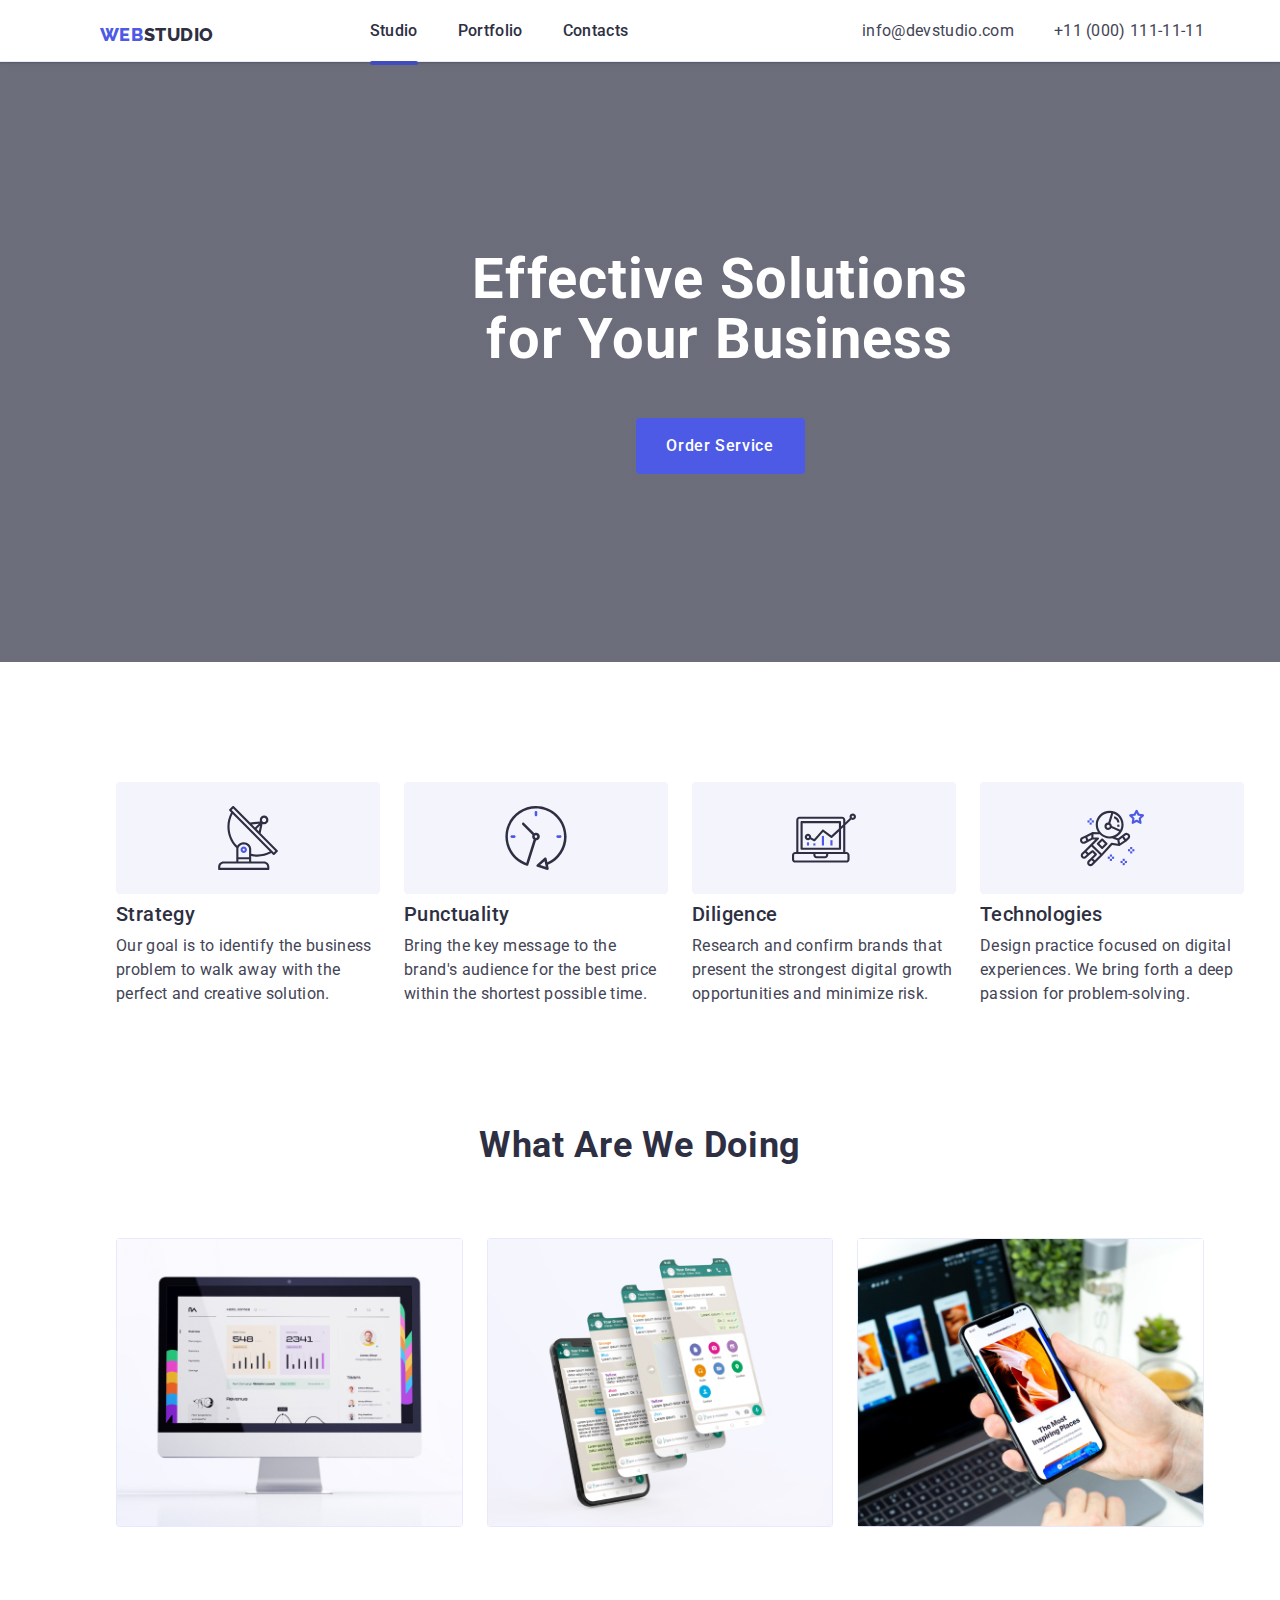
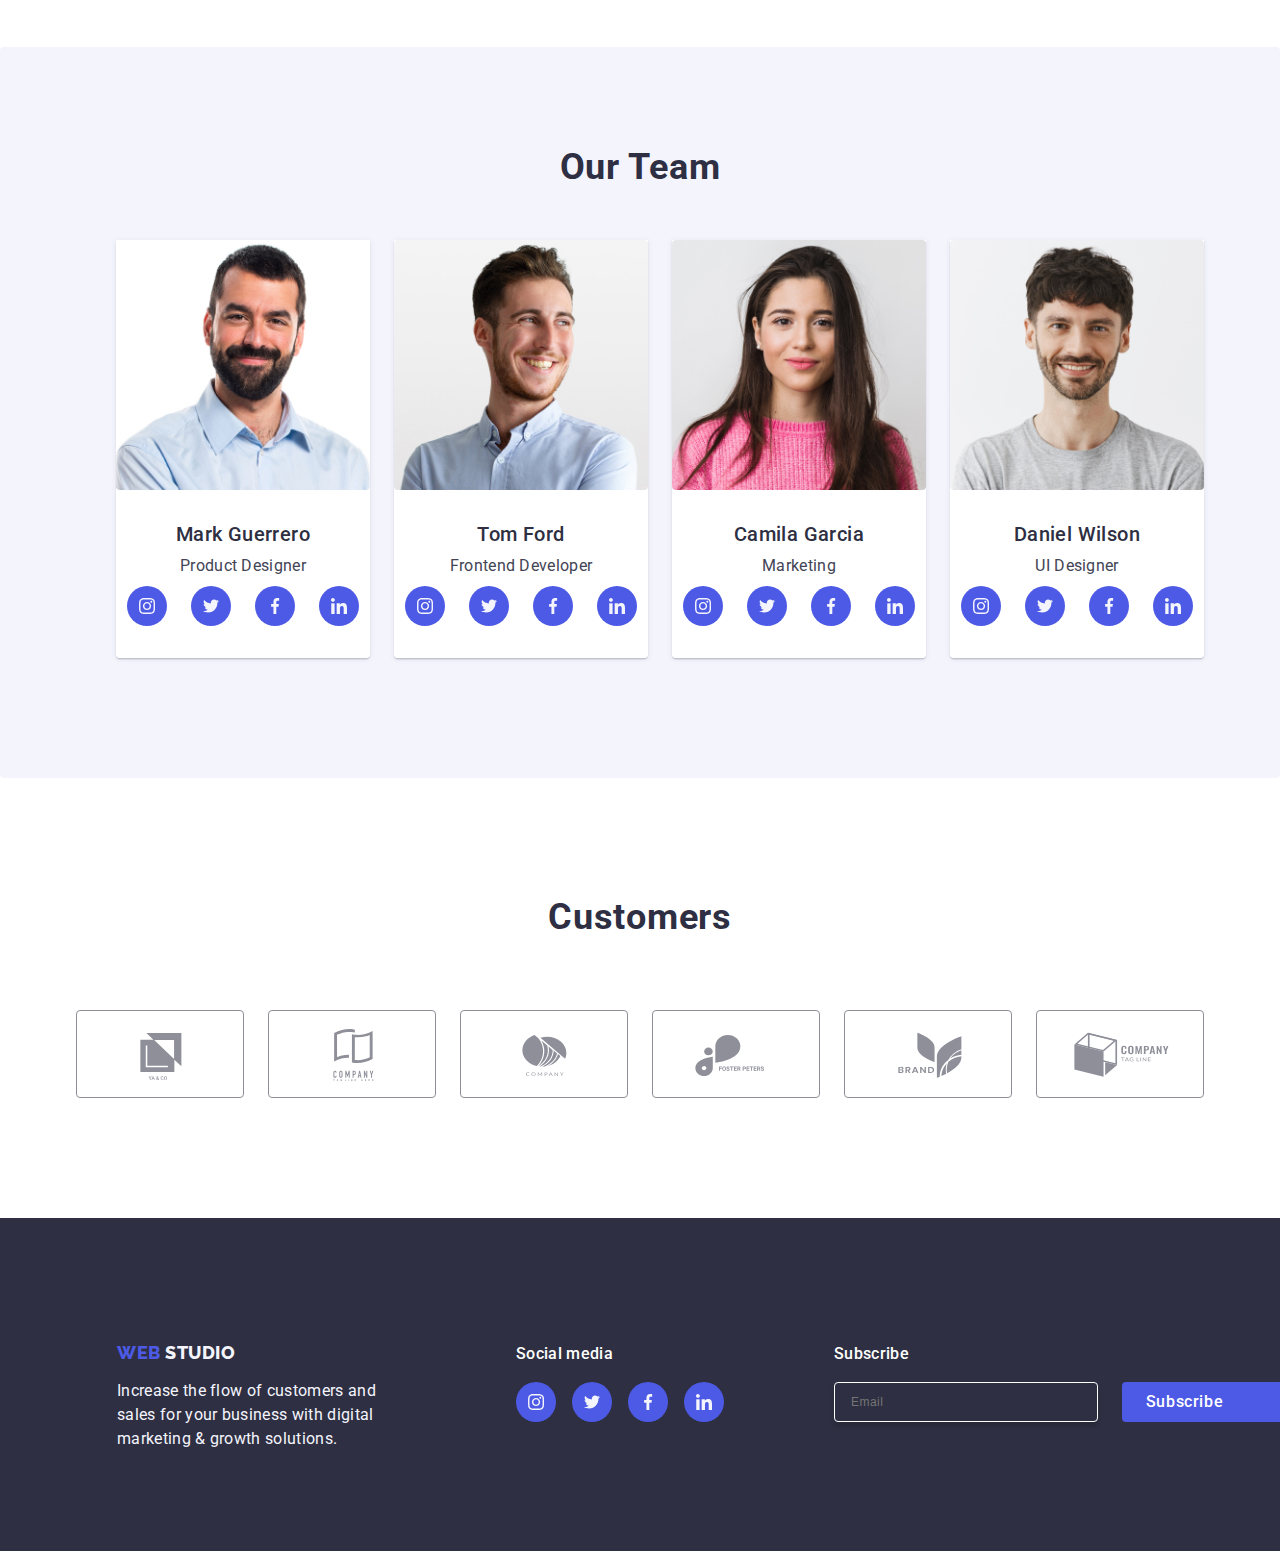
==== commit 3e99a8b3: "icons.svg" ====
--- a/index.html
+++ b/index.html
@@ -423,7 +423,7 @@
           <div class="div-class-input">
             <input class="input-class" id="user-name" name="user-name" type="text">
             <svg class="svg-inside-modal-window" width="18" height="24">
-              <use href="./images/icons.svg#user-black">
+              <use href="./images/icons.svg#person-black">
 
               </use>
             </svg>
--- a/css/styles.css
+++ b/css/styles.css
@@ -18,8 +18,6 @@
   font-weight: 400;
   line-height: 24px; /* 150% */
   letter-spacing: 0.32px;
-  width: 1440px;
-  height: 2592px;
 }
 
 /* global styles */
@@ -62,6 +60,7 @@
 .display-flex {
   display: flex;
   align-items: center;
+  margin-inline: auto;
   gap: 40px;
 }
 /* visual hiden */
@@ -82,8 +81,6 @@
 /* logo section */
 
 .header-section {
-  width: 1440px;
-  height: 72px;
   flex-shrink: 0;
   flex-direction: row;
   align-items: center;
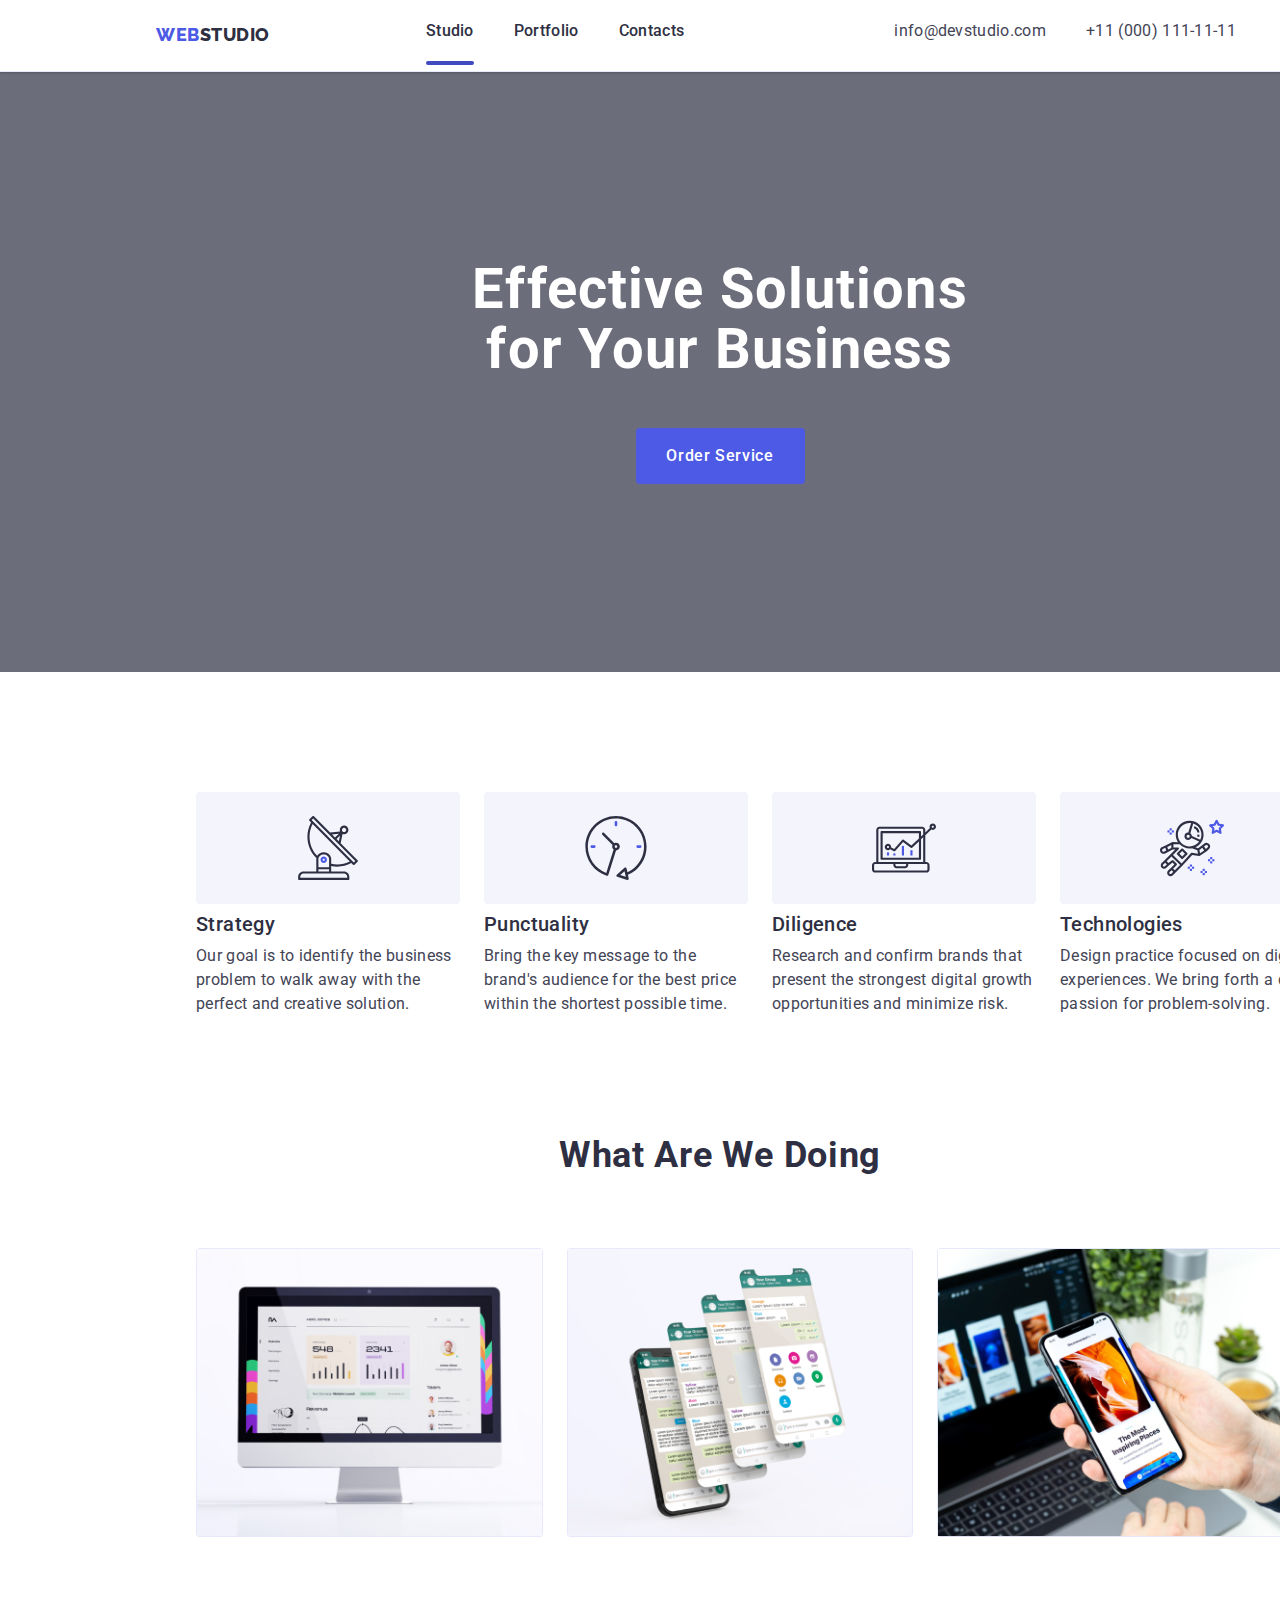
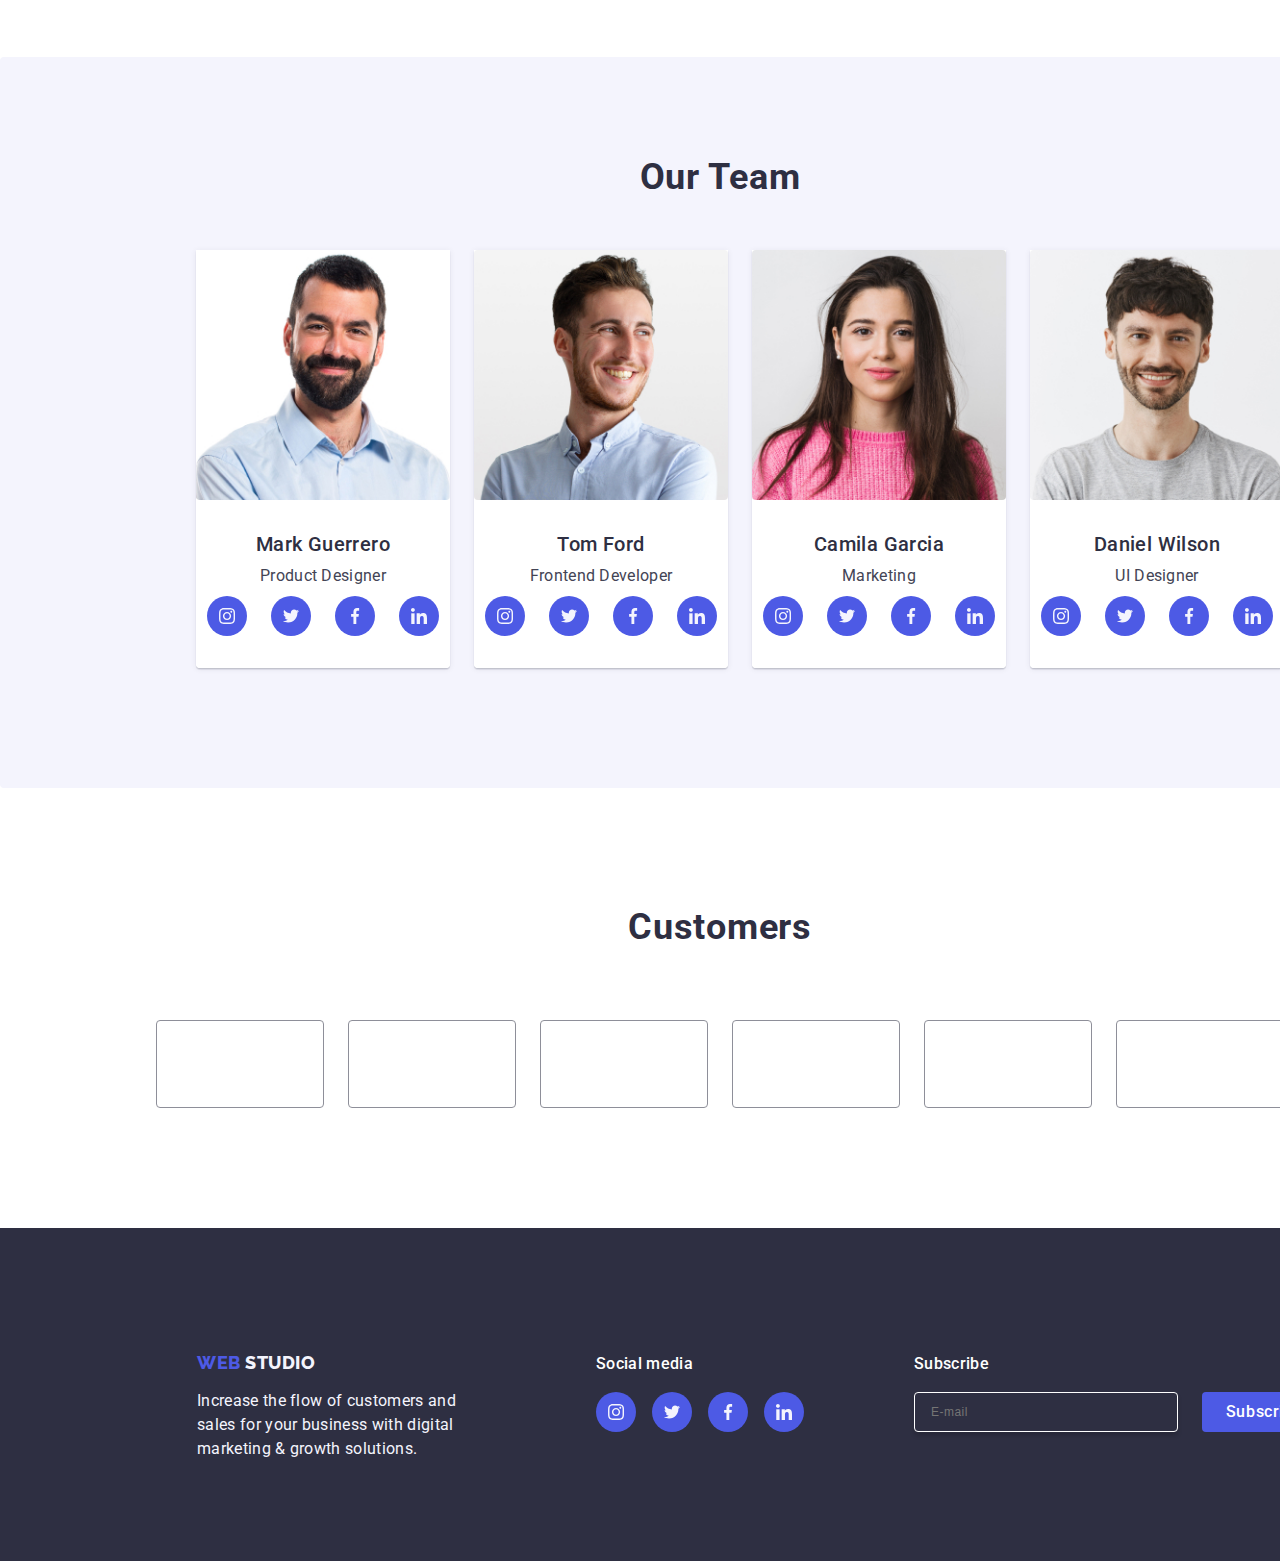
==== commit 63acb560: "done" ====
--- a/index.html
+++ b/index.html
@@ -399,7 +399,7 @@
         <form class="form-subscribe">
           <label class="label-form">
 
-            <input class="input-label" type="email" name="email" placeholder="Email" />
+            <input class="input-label" type="email" name="email" placeholder="E-mail" />
           </label>
           <button class="button-subscribe" type="submit">Subscribe <svg class="svg-button" width="24" height="24">
               <use href="./images/icons.svg#subs"></use>
@@ -411,6 +411,8 @@
     </div>
   </footer>
 
+
+  <!-- modal window -->
   <div class="modal-window is-hidden" data-modal>
     <div class="inside-modal-window"><button class="button-modal-window" type="button" data-modal-close>
         <svg width="8" height="8" class="svg-modal-window">
@@ -423,16 +425,16 @@
           <div class="div-class-input">
             <input class="input-class" id="user-name" name="user-name" type="text">
             <svg class="svg-inside-modal-window" width="18" height="24">
-              <use href="./images/icons.svg#person-black">
+              <use href="./images/icons.svg#user-black">
 
               </use>
             </svg>
           </div>
         </div>
         <div class="div-form">
-          <label class="label-class" for="user-name">Phone</label>
+          <label class="label-class" for="phone">Phone</label>
           <div class="div-class-input">
-            <input class="input-class" id="user-name" name="user-name" type="text">
+            <input class="input-class" id="phone" name="phone" type="text">
             <svg class="svg-inside-modal-window" width="18" height="24">
               <use href="./images/icons.svg#phone-black">
 
@@ -441,9 +443,9 @@
           </div>
         </div>
         <div class="div-form">
-          <label class="label-class" for="user-name">Email</label>
+          <label class="label-class" for="email">Email</label>
           <div class="div-class-input">
-            <input class="input-class" id="user-name" name="user-name" type="text">
+            <input class="input-class" id="email" name="email" type="text">
             <svg class="svg-inside-modal-window" width="18" height="24">
               <use href="./images/icons.svg#email-black">
 
@@ -459,11 +461,11 @@
         </div>
         <div class="lable-div">
           <input class="input-checkbox visually-hidden" value="true" id="user-privacy" type="checkbox"
-            name="user-privacy" checked>
-          <label class="lable-user-privacy" for="" id="user-privacy">
+            name="user-privacy">
+          <label class="lable-user-privacy" for="user-privacy">
             <span class="lable-span">
               <svg class="svg-class-label" width="10" height="8">
-                <use href="./images/icons.svg#checkbox">
+                <use href="./images/icons.svg#checkmark">
                 </use>
               </svg> </span>I accept the terms and conditions of the
             <a class="link-policy" href="">Privacy Policy</a>
--- a/css/styles.css
+++ b/css/styles.css
@@ -18,6 +18,8 @@
   font-weight: 400;
   line-height: 24px; /* 150% */
   letter-spacing: 0.32px;
+  width: 1440px;
+  height: 2592px;
 }
 
 /* global styles */
@@ -60,7 +62,6 @@
 .display-flex {
   display: flex;
   align-items: center;
-  margin-inline: auto;
   gap: 40px;
 }
 /* visual hiden */
@@ -81,6 +82,8 @@
 /* logo section */
 
 .header-section {
+  width: 1440px;
+  height: 72px;
   flex-shrink: 0;
   flex-direction: row;
   align-items: center;
@@ -685,9 +688,11 @@
   border-color: #4D5AE5;
    
 }
-.input-class:focus .svg-inside-modal-window{
+.input-class:focus +.svg-inside-modal-window{
   fill: #4D5AE5;
 }
+
+
 .div-textarea{
 
   margin-bottom: 16px;
@@ -706,7 +711,7 @@
    padding: 8px 16px;
    outline: transparent;
    resize: none;
-   transition: fill 250ms cubic-bezier(0.4, 0, 0.2, 1);
+   transition: border-color 250ms cubic-bezier(0.4, 0, 0.2, 1);
 
 }
 .textarea-class:focus{
@@ -717,8 +722,10 @@
    margin-bottom: 24px;
 
 }
-.input-checkbox{
-
+.input-checkbox:checked + .lable-user-privacy .lable-span{
+background-color: #404bbf;
+border: none;
+fill: #f4f4fd;
  
 
 }
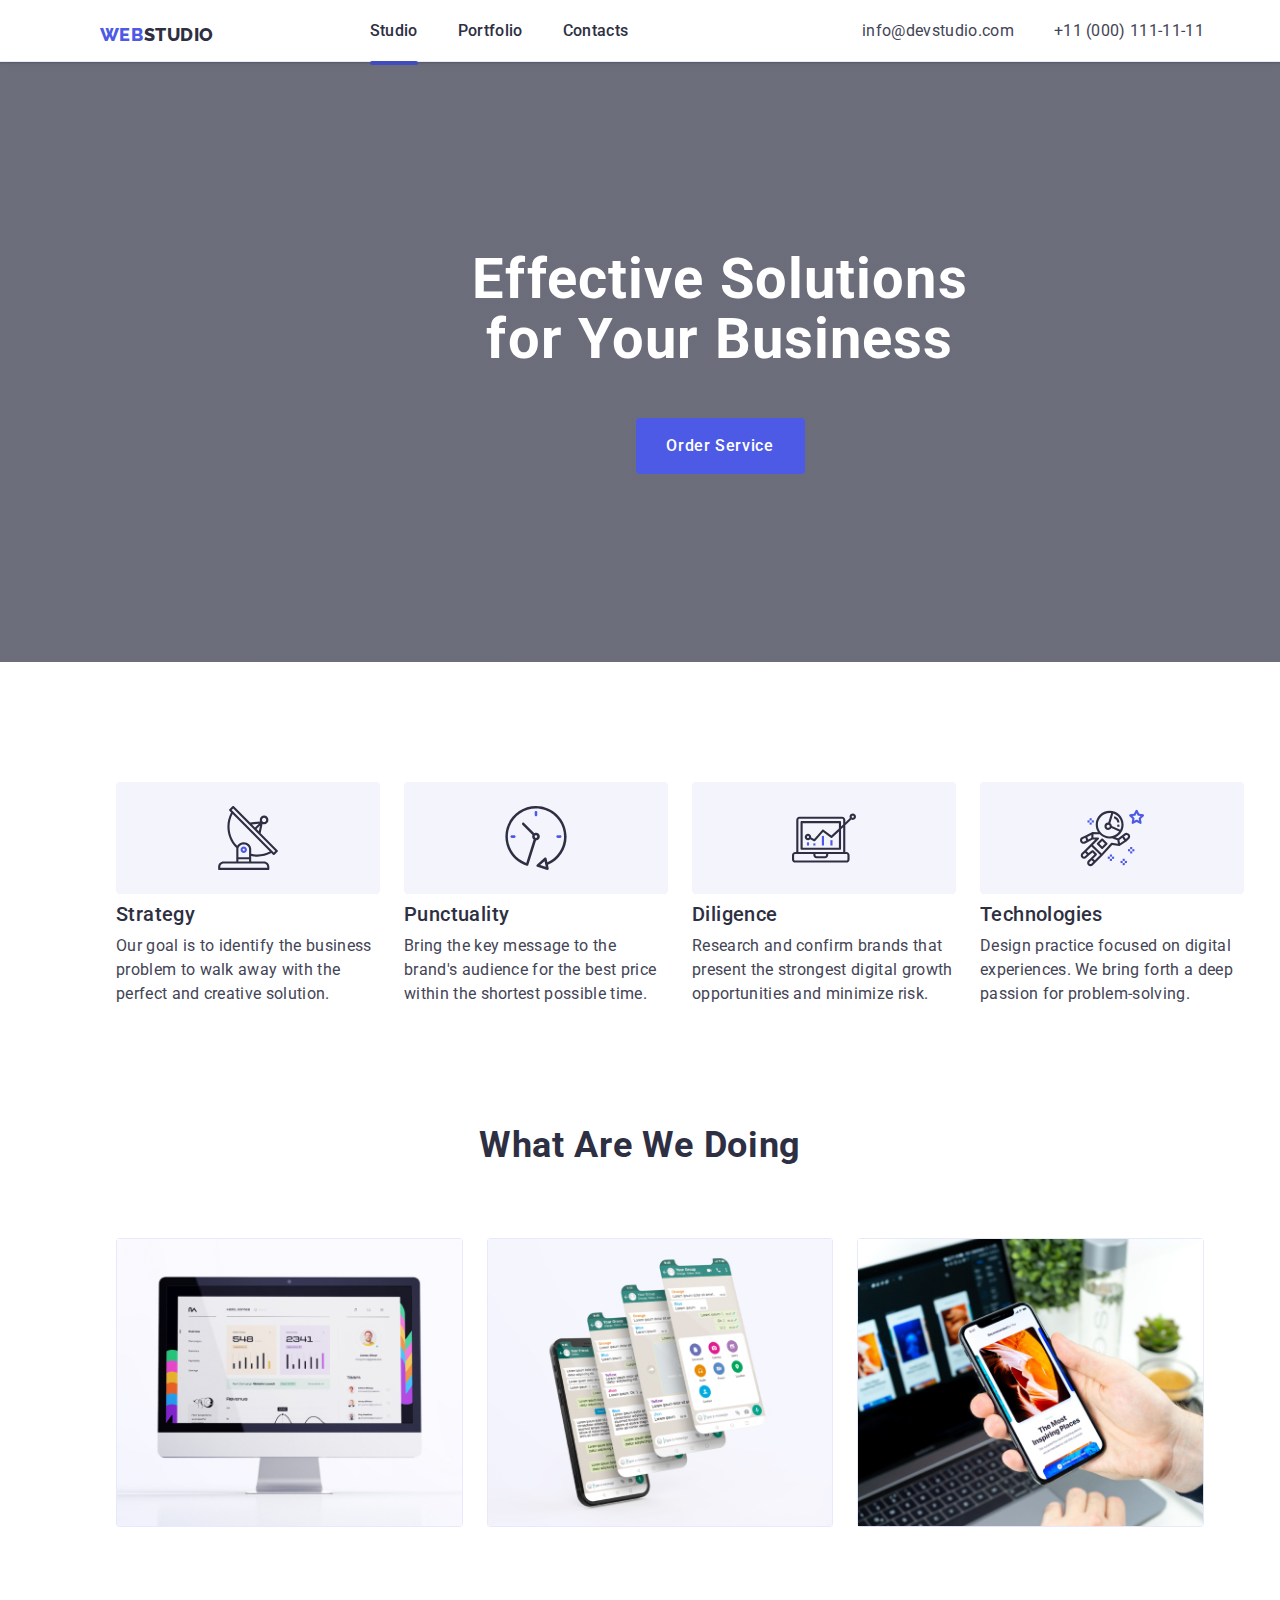
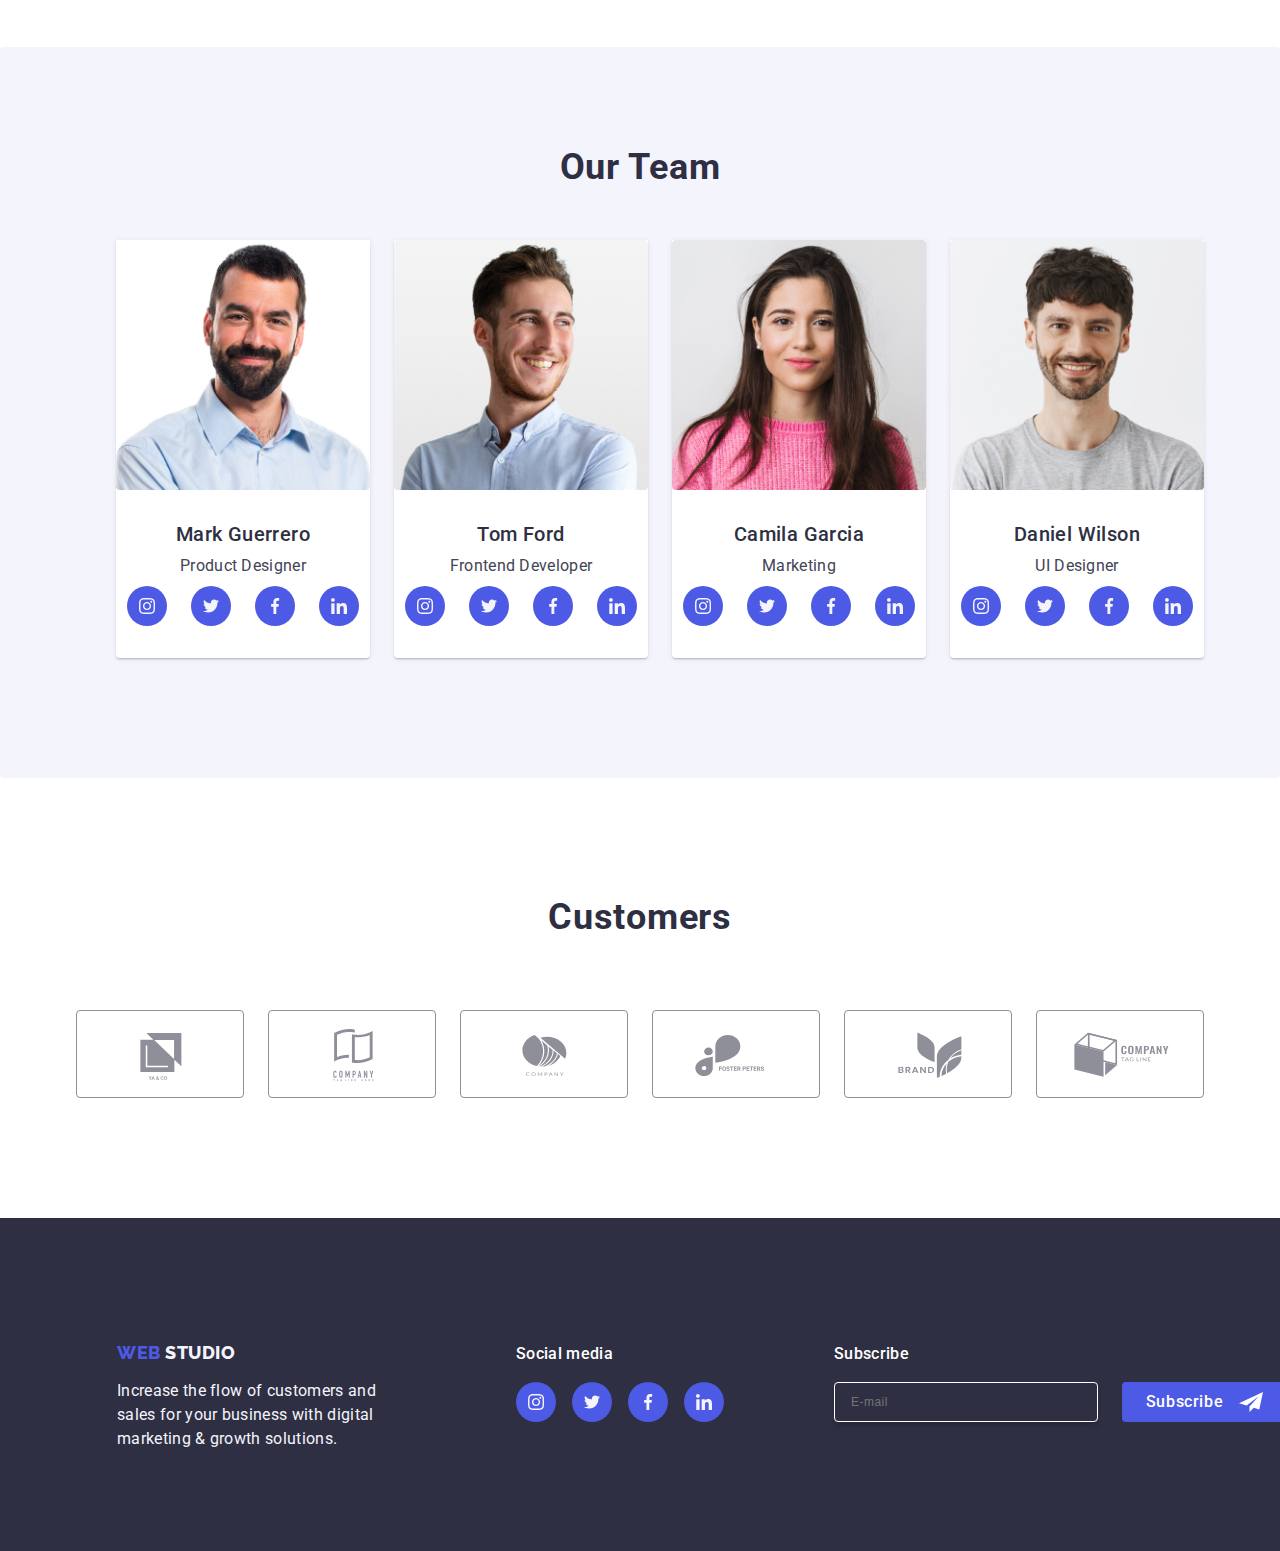
==== commit c372a691: "done" ====
--- a/index.html
+++ b/index.html
@@ -307,37 +307,37 @@
           <li class="elements-list">
             <a href="" class="elements-link">
               <svg width="104" height="56" class="svg-for-list">
-                <use href="./images/icons.svg#Logo-squere"></use>
-              </svg></a>
-          </li>
-          <li class="elements-list">
-            <a href="" class="elements-link">
-              <svg width="104" height="56" class="svg-for-list">
-                <use href="./images/icons.svg#Logo-company-squere"></use>
-              </svg></a>
-          </li>
-          <li class="elements-list">
-            <a href="" class="elements-link">
-              <svg width="104" height="56" class="svg-for-list">
-                <use href="./images/icons.svg#Logo-round"></use>
-              </svg></a>
-          </li>
-          <li class="elements-list">
-            <a href="" class="elements-link">
-              <svg width="104" height="56" class="svg-for-list">
-                <use href="./images/icons.svg#Logo-foster"></use>
-              </svg></a>
-          </li>
-          <li class="elements-list">
-            <a href="" class="elements-link">
-              <svg width="104" height="56" class="svg-for-list">
-                <use href="./images/icons.svg#Logo-brand"></use>
-              </svg></a>
-          </li>
-          <li class="elements-list">
-            <a href="" class="elements-link">
-              <svg width="104" height="56" class="svg-for-list">
-                <use href="./images/icons.svg#Logo-company"></use>
+                <use href="./images/icons.svg#logo1"></use>
+              </svg></a>
+          </li>
+          <li class="elements-list">
+            <a href="" class="elements-link">
+              <svg width="104" height="56" class="svg-for-list">
+                <use href="./images/icons.svg#logo2"></use>
+              </svg></a>
+          </li>
+          <li class="elements-list">
+            <a href="" class="elements-link">
+              <svg width="104" height="56" class="svg-for-list">
+                <use href="./images/icons.svg#logo3"></use>
+              </svg></a>
+          </li>
+          <li class="elements-list">
+            <a href="" class="elements-link">
+              <svg width="104" height="56" class="svg-for-list">
+                <use href="./images/icons.svg#logo6"></use>
+              </svg></a>
+          </li>
+          <li class="elements-list">
+            <a href="" class="elements-link">
+              <svg width="104" height="56" class="svg-for-list">
+                <use href="./images/icons.svg#logo4"></use>
+              </svg></a>
+          </li>
+          <li class="elements-list">
+            <a href="" class="elements-link">
+              <svg width="104" height="56" class="svg-for-list">
+                <use href="./images/icons.svg#logo5"></use>
               </svg></a>
           </li>
         </ul>
@@ -366,28 +366,28 @@
           <li class="for-all-list-footer">
             <a href="instagram.com" class="link-web-footer">
               <svg width="24" height="24" class="svg-list">
-                <use href="./images/icons.svg#instagram"></use>
+                <use href="./images/icons.svg#instagram1"></use>
               </svg>
             </a>
           </li>
           <li class="for-all-list-footer">
             <a href="twitter.com" class="link-web-footer">
               <svg width="24" height="24" class="svg-list">
-                <use href="./images/icons.svg#twitter"></use>
+                <use href="./images/icons.svg#twitter1"></use>
               </svg>
             </a>
           </li>
           <li class="for-all-list-footer">
             <a href="facebook.com" class="link-web-footer">
               <svg width="24" height="24" class="svg-list">
-                <use href="./images/icons.svg#facebook"></use>
+                <use href="./images/icons.svg#facebook1"></use>
               </svg>
             </a>
           </li>
           <li class="for-all-list-footer">
             <a href="linkedin.com" class="link-web-footer">
               <svg width="24" height="24" class="svg-list">
-                <use href="./images/icons.svg#linkedin"></use>
+                <use href="./images/icons.svg#linkedin1"></use>
               </svg>
             </a>
           </li>
@@ -402,7 +402,7 @@
             <input class="input-label" type="email" name="email" placeholder="E-mail" />
           </label>
           <button class="button-subscribe" type="submit">Subscribe <svg class="svg-button" width="24" height="24">
-              <use href="./images/icons.svg#subs"></use>
+              <use href="./images/icons.svg#frame"></use>
             </svg>
           </button>
         </form>
@@ -416,7 +416,7 @@
   <div class="modal-window is-hidden" data-modal>
     <div class="inside-modal-window"><button class="button-modal-window" type="button" data-modal-close>
         <svg width="8" height="8" class="svg-modal-window">
-          <use href="./images/icons.svg#close-buton"></use>
+          <use href="./images/icons.svg#close"></use>
         </svg> </button>
       <p class="modal-window-paragraf">Leave your contacts and we will call you back</p>
       <form action="subscribe">
@@ -425,7 +425,7 @@
           <div class="div-class-input">
             <input class="input-class" id="user-name" name="user-name" type="text">
             <svg class="svg-inside-modal-window" width="18" height="24">
-              <use href="./images/icons.svg#user-black">
+              <use href="./images/icons.svg#person-black-18dp">
 
               </use>
             </svg>
@@ -436,7 +436,7 @@
           <div class="div-class-input">
             <input class="input-class" id="phone" name="phone" type="text">
             <svg class="svg-inside-modal-window" width="18" height="24">
-              <use href="./images/icons.svg#phone-black">
+              <use href="./images/icons.svg#phone-black-18dp">
 
               </use>
             </svg>
@@ -447,7 +447,7 @@
           <div class="div-class-input">
             <input class="input-class" id="email" name="email" type="text">
             <svg class="svg-inside-modal-window" width="18" height="24">
-              <use href="./images/icons.svg#email-black">
+              <use href="./images/icons.svg#email-black-18dp">
 
               </use>
             </svg>
@@ -465,7 +465,7 @@
           <label class="lable-user-privacy" for="user-privacy">
             <span class="lable-span">
               <svg class="svg-class-label" width="10" height="8">
-                <use href="./images/icons.svg#checkmark">
+                <use href="./images/icons.svg#checkbox">
                 </use>
               </svg> </span>I accept the terms and conditions of the
             <a class="link-policy" href="">Privacy Policy</a>
--- a/css/styles.css
+++ b/css/styles.css
@@ -18,8 +18,6 @@
   font-weight: 400;
   line-height: 24px; /* 150% */
   letter-spacing: 0.32px;
-  width: 1440px;
-  height: 2592px;
 }
 
 /* global styles */
@@ -60,6 +58,7 @@
   padding: 0 15px;
 }
 .display-flex {
+  margin-inline: auto;
   display: flex;
   align-items: center;
   gap: 40px;
@@ -82,8 +81,6 @@
 /* logo section */
 
 .header-section {
-  width: 1440px;
-  height: 72px;
   flex-shrink: 0;
   flex-direction: row;
   align-items: center;
